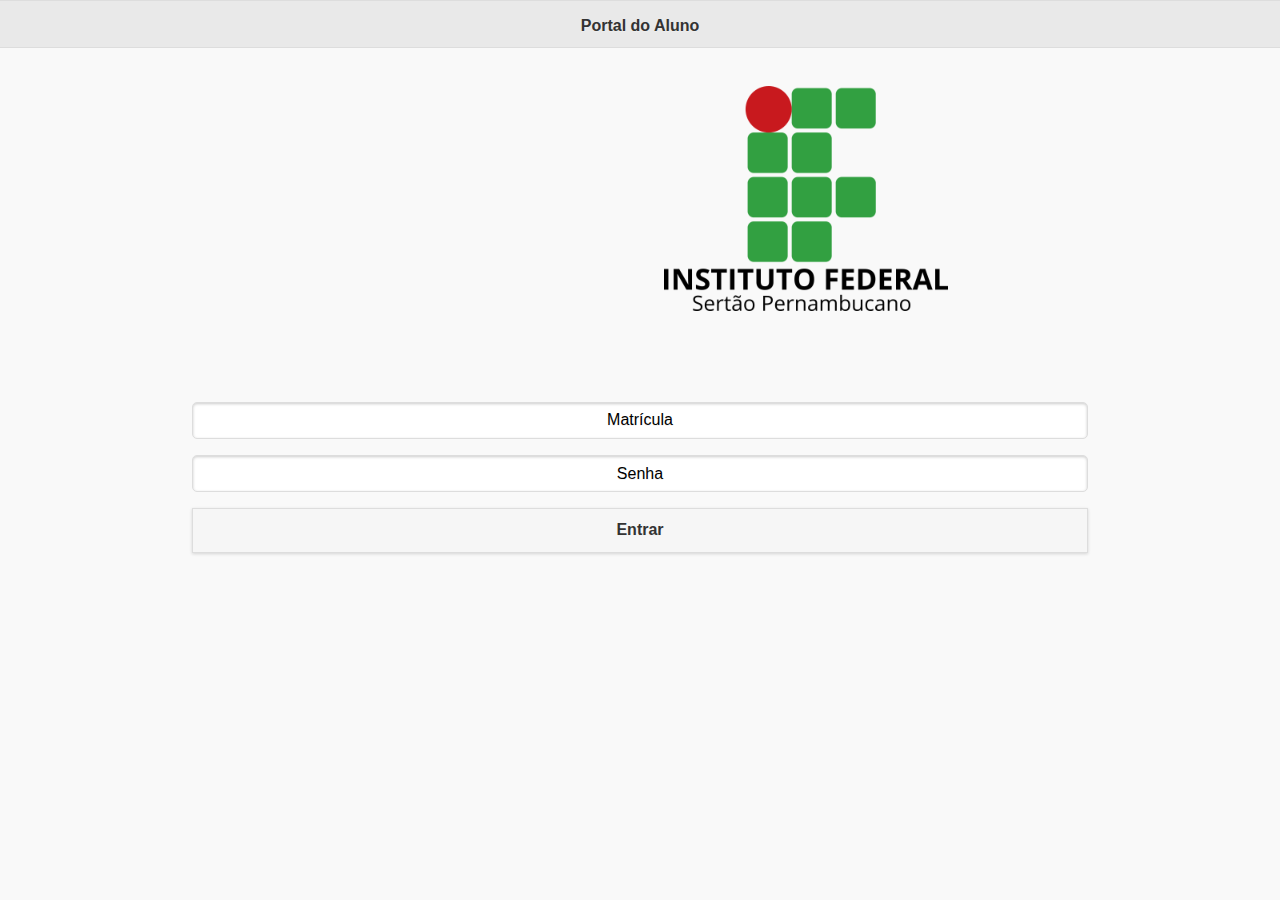
==== xdk/PortaldoAluno/www/index.html @ 9d561348 "Arquivos XDK e Scripts PHP" ====
<!DOCTYPE html>
<html>

    <head>
        <link rel="stylesheet" type="text/css" href="media_button_bar/css/media_button_bar.css">
        <meta charset="UTF-8">
        <link rel="stylesheet" type="text/css" href="jqm/jquery.mobile-min.css">
        <title>Portal do Aluno</title>
        <meta http-equiv="Content-type" content="text/html; charset=utf-8">

        <!-- <meta name="viewport" content="width=device-width, minimum-scale=1, initial-scale=1"> -->
        <meta name="viewport" content="width=device-width, minimum-scale=1, initial-scale=1, user-scalable=no">
        <!-- <meta name="viewport" content="width=device-width, initial-scale=1, user-scalable=yes, minimum-scale=1, maximum-scale=2"> -->

        <style>
            @-ms-viewport { width: 100vw ; min-zoom: 100% ; zoom: 100% ; }          @viewport { width: 100vw ; min-zoom: 100% zoom: 100% ; }
                @-ms-viewport { user-zoom: fixed ; min-zoom: 100% ; }                   @viewport { user-zoom: fixed ; min-zoom: 100% ; }
                /*@-ms-viewport { user-zoom: zoom ; min-zoom: 100% ; max-zoom: 200% ; }   @viewport { user-zoom: zoom ; min-zoom: 100% ; max-zoom: 200% ; }*/
        </style>

        <link rel="stylesheet" href="css/app.css">
        <link rel="stylesheet" type="text/css" href="css/index_main.less.css" class="main-less">
        <!-- <script src="http://debug-software.intel.com/target/target-script-min.js#insertabiglongfunkynumberfromthexdkstesttab"></script> -->

        <!-- These library references (below) are just examples to give you the general idea... -->
        <!-- <script src="lib/mc/hammer.js"></script> -->
        <!-- <script src="lib/ft/fastclick.js"></script> -->

        <script src="cordova.js" id="xdkJScordova_"></script>

        <script src="js/app.js"></script>
        <!-- for your event code, see README and file comments for details -->
        <script src="js/init-app.js"></script>
        <!-- for your init code, see README and file comments for details -->
        <script src="xdk/init-dev.js"></script>
        <!-- normalizes device and document ready events, see file for details -->
        <script type="application/javascript" src="lib/jquery.min.js"></script>
        <script type="application/javascript" src="jqm/jquery.mobile-min.js" data-ver="0"></script>

        <script>
            $(document).on("click","#logar", login);
            
            $(document).on("click", "#getout", sair);
        </script>
    </head>

    <body>
        <!-- <script src="http://debug-software.intel.com/target/target-script-min.js#insertabiglongfunkynumberfromthexdkstesttab"></script> -->
        <div class="upage" id="login_page" data-role="page">
            <div class="upage-outer">
                <div data-role="header" class="container-group ifcolor" data-uib="jquery_mobile/header" data-ver="0">
                    <h1>Portal do Aluno</h1>
                    <div class="widget-container wrapping-col single-centered"></div>
                    <div class="widget-container content-area horiz-area wrapping-col left"></div>
                    <div class="widget-container content-area horiz-area wrapping-col right"></div>
                </div>
                <div class="upage-content ac0 content-area vertical-col" id="page_27_24">
                    <div class="widget uib_w_1 logo_margin logo_size" data-uib="media/img" data-ver="0">
                        <figure class="figure-align">
                            <img src="images/logo_if.png">

                            <figcaption data-position="bottom"></figcaption>
                        </figure>
                    </div>
                    <div class="table-thing with-label widget uib_w_3 login_width login_margin login_text" data-uib="jquery_mobile/input" data-ver="0">
                        <label class="narrow-control" for="login"></label>
                        <input class="wide-control" placeholder="Matrícula" type="text" name="login" id="login">
                    </div>
                    <div class="table-thing with-label widget uib_w_4 login_width login_margin login_text" data-uib="jquery_mobile/input" data-ver="0">
                        <label class="narrow-control" for="senha"></label>
                        <input class="wide-control" placeholder="Senha" type="password" name="senha" id="senha">
                    </div><a class="widget uib_w_5 d-margins login_button login_margin" data-uib="jquery_mobile/button" data-ver="0" data-role="button" id="logar">Entrar</a>
                    <span id="situacao"></span>
                </div>

            </div>
        </div>

        <!-- Página Principal -->

        <div class="upage" id="principal" data-role="page">
            <div class="upage-outer">
                <div data-role="header" class="container-group ifcolor" data-uib="jquery_mobile/header" data-ver="0">
                    <div style="width: 25%; text-align: center;">

                    </div>

                    <div style="width: 50%; text-align: center;"><b>Portal do Aluno</b>
                    </div>

                    <div style="width: 25%; text-align: center;">
                        <div id="custom-border-radius">
                            &nbsp;&nbsp;&nbsp;&nbsp;<a href="#" class="ui-btn ui-icon-power ui-btn-icon-notext ui-corner-all" id="getout">Sair</a>
                        </div>
                    </div>

                </div>

                <div class="upage-content ac0 content-area vertical-col left" id="page_27_24">
                    <div class="widget uib_w_1 marca_logo marca_margem" data-uib="media/img" data-ver="0">
                        <figure class="figure-align">
                            <img src="images/if.png">

                            <figcaption data-position="bottom"></figcaption>
                        </figure>
                    </div>
                    <div id="dados" class="content-area aluno_perfil" style="height: 20%; text-align: jusitfy; font-size: 1EM;">

                    </div>
                    <div class="widget uib_w_13 ui-content no_wrap outset-margin margin_lista" data-uib="jquery_mobile/listview" data-ver="0">
                        <ul id="listaCursos" data-role="listview">

                        </ul>
                    </div>
                </div>

            </div>
        </div>
    </body>

</html>
---- xdk/PortaldoAluno/www/media_button_bar/css/media_button_bar.css ----
/*  Button Bar - Height set by the user */
.uib-button-bar {
  display: -webkit-flex;
  display: -moz-flex;
  display: -ms-flexbox;
  display: -ms-flex;
  display: flex;
  -webkit-align-items: center;
  -moz-align-items: center;
  -ms-align-items: center;
  -ms-flex-align: center;
  align-items: center;
}
.uib-button-bar > .uib-sprite-button,
.uib-button-bar > .uib-graphic-button {
  height: 100%;
  width: 100%;
  -webkit-flex: 1;
  -moz-flex: 1;
  -ms-flex: 1;
  flex: 1;
}

.uib-sprite {
  height: 100%;
  width: 100%;
  -webkit-flex: 1;
  -moz-flex: 1;
  -ms-flex: 1;
  flex: 1;
}

.uib-button-bar .uib-caption {
  white-space: nowrap;
  overflow: hidden;
  text-overflow: ellipsis;
  width: 100%;
  padding: 0 1em;
}
/* Base Graphic & Sprite Button */
.uib-graphic-button,
.uib-sprite-button {
  display: -webkit-flex;
  display: -moz-flex;
  display: -ms-flexbox;
  display: -ms-flex;
  display: flex;
  -webkit-flex-direction: column;
  -moz-flex-direction: column;
  -ms-flex-direction: column;
  flex-direction: column;
  -webkit-align-items: center;
  -moz-align-items: center;
  -ms-align-items: center;
  -ms-flex-align: center;
  align-items: center;
  -webkit-justify-content: center;
  -moz-justify-content: center;
  -ms-justify-content: center;
  -ms-flex-pack: center;
  justify-content: center;
  -webkit-align-content: center;
  -moz-align-content: center;
  -ms-align-content: center;
  -ms-flex-line-pack: center;
  align-content: center;
}
/* Makes a tag full size of Sprite graphic */
.uib-sprite a {
  width: 100%;
  height: 100%;
  display: block;
}
/* Order: Text Top, Text Bottom, Text Left, Text Right */
.media-button-text-top {
  -webkit-flex-direction: column-reverse;
  -moz-flex-direction: column-reverse;
  -ms-flex-direction: column-reverse;
  flex-direction: column-reverse;
}
.media-button-text-top .uib-caption {
  width: auto;
}
.media-button-text-bottom {
  -webkit-flex-direction: column;
  -moz-flex-direction: column;
  -ms-flex-direction: column;
  flex-direction: column;
}
.media-button-text-bottom .uib-caption {
  width: auto;
}
.media-button-text-left {
  -webkit-flex-direction: row-reverse;
  -moz-flex-direction: row-reverse;
  -ms-flex-direction: row-reverse;
  flex-direction: row-reverse;
}
.media-button-text-left .uib-caption {
  width: auto;
}
.media-button-text-right {
  -webkit-flex-direction: row;
  -moz-flex-direction: row;
  -ms-flex-direction: row;
  flex-direction: row;
}
.media-button-text-right .uib-caption {
  width: auto;
}
---- xdk/PortaldoAluno/www/css/app.css ----
/*
 * Please see the included README.md file for license terms and conditions.
 */


/* This file is completely optional and not required. */
/* Note the reference that includes it in the index.html file. */


/* Disable certain interactions on touch devices */
/* SOURCE: https://github.com/ftlabs/fastclick/blob/master/examples/input.html */
/* LICENSE: https://github.com/ftlabs/fastclick/blob/master/LICENSE */
.ui-icon-powericon:after {
    background-image: url("../images/iconpower.svg");
    /* Make your icon fit */
    background-size: 18px 18px;
}
/* Fallback */
.ui-nosvg .ui-icon-powericon:after {
	background-image: url("../images/iconpower.png");   
	/* Make your icon fit */
    background-size: 18px 18px;
}


body {
    -webkit-touch-callout: none ;
    -webkit-text-size-adjust: none ; -ms-text-size-adjust: none ;
    -webkit-user-select: none ; -moz-user-select: none ; -ms-user-select: none ; user-select: none ;
    -webkit-highlight: none ;
    -webkit-tap-highlight-color: rgba(0,0,0,0) ;
    -webkit-tap-highlight-color: transparent ;      /* For some Androids */
}

/* Recommended for Windows 8 Phone */
/* SOURCE: http://www.excellentwebworld.com/common-problems-solution-for-windows-phone-8-phonegap */
html {
    -ms-touch-action: pan-x ;
}

/* Recommended for Windows 8 Phone */
/* SOURCE: http://www.excellentwebworld.com/common-problems-solution-for-windows-phone-8-phonegap */
body {
    -ms-touch-action: pan-y ;
    -ms-content-zooming: none ;
}

/* allow copy-paste */
input, textarea  {
    -webkit-user-select: text ; -moz-user-select: text ; -ms-user-select: text ; user-select: text ;
}

body {
    /* margin: 0.5rem ; */
    background: white ;
    color: black ;
}
.button{
	background: #7ABA05;
	text-decoration: none;
}
.ifcolor{
	background: #7ABA05;
	color: black;
	text-decoration: none;
}
a{
	text-decoration: none;
	color: black;
}

.lista_curso_dados{
text-align: center;
padding-top: 5px; 
padding-bottom: 5px;	
margin-top: 10px;
}

.aluno_perfil{
margin-top: 5%;
margin-left: 10%;	
}

.margin_lista{
margin-top: 15%;
}

#lista_curso_button{
width: 80%;
border: 1px solid black;
font-size: 1EM;
padding-top: 10px;
padding-bottom: 10px;
}

#situacao{
font-size: 0.9EM;
color: red;
text-align: center;
background: lightgreen;
}
#custom-border-radius .ui-btn-icon-notext.ui-corner-all {
    -webkit-border-radius: .3125em;
    border-radius: .3125em;
}
---- xdk/PortaldoAluno/www/css/index_main.less.css ----
/*

  Warning:  This CSS file has been auto-generated from a .less file.  If you edit it your edits will be lost the next time LessCSS is run.

  It would be best to make a separate CSS file and place any overriding CSS in there.  If you must access the original CSS, do so by editing the .less files.

*/
/* global settings */
*,
*:after,
*:before {
  -webkit-box-sizing: border-box;
  -moz-box-sizing: border-box;
  box-sizing: border-box;
}
body {
  margin: 0px;
}
/* grid */
.grid {
  width: 100%;
}
.upage-content > .grid {
  max-width: none;
  margin-left: auto;
  margin-right: auto;
}
/* gutter around whole design */
/*
.upage-content > .grid-pad {
  padding: @gutter @gutter 0px @gutter;
}
*/
/* column */
.urow:not(.cright) > .col {
  float: left;
}
.urow.cright > .col {
  float: right;
}
.col {
  position: relative;
  min-height: 1px;
}
.content-area {
  position: relative;
}
/* row */
.urow {
  clear: both;
  position: relative;
}
form.urow {
  margin-bottom: 0px;
}
.widget {
  position: relative;
}
/* for widgets and the like
   <div class="table-thing widget">
    <div class="narrow-control w85"> my width is set </div>
    <div class="wide-control"> my width is 100%, minus the set width of the narrow-control</div>
   </div>

   .w85 { width:85px; }
*/
.vertical-col > *,
.vertical-col > .table-thing,
.vertical-col > .afScrollPanel > .table-thing,
.wrapping-col > .no_wrap.table-thing,
.wrapping-col > .afScrollPanel > .no_wrap.table-thing {
  width: 100%;
}
#afui .vertical-col > .afScrollPanel > .widget,
#afui .vertical-col > .widget,
.vertical-col > .widget,
.camera > .widget {
  width: calc(100% - 10px);
  margin-left: 5px;
}
.col > .vertical-col > .widget {
  width: 100%;
  margin-left: 0;
}
.table-thing {
  display: table;
}
.wide-control {
  display: table-cell;
  width: 100%;
}
.narrow-control {
  display: table-cell;
}
/* wrapping column */
.wrapping-col.right > *,
.wrapping-col.right > .afScrollPanel > * {
  float: right;
}
/* margin: 0 5px;   move margin to another class */
.wrapping-col.left > *,
.wrapping-col.left > .afScrollPanel > * {
  float: left;
}
/* center and right alignment */
.vertical-col.center {
  text-align: center;
}
.vertical-col.right {
  text-align: right;
}
.vertical-col.right > *,
.col > .vertical-col.right > .widget,
.vertical-col.right > .afScrollPanel > * {
  margin-left: auto;
}
.vertical-col.center > *,
.col > .vertical-col.center > .widget,
.vertical-col.center > .afScrollPanel > * {
  margin-left: auto;
  margin-right: auto;
}
.wrapping-col:not(.horiz-area) > .no_wrap,
.wrapping-col:not(.horiz-area) > .afScrollPanel > .no_wrap {
  float: none;
  clear: both;
  /* margin: 8px 0px; */

}
.center-h-v-col > .widget {
  position: absolute !important;
  left: 50%;
  top: 50%;
  transform: translate(-50%, -50%);
  -webkit-transform: translate(-50%, -50%);
  margin-top: 0 !important;
}
/* shim */
.uib_shim {
  clear: both;
  float: none !important;
  width: 100%;
  position: relative;
  height: 0px;
  line-height: 0px;
  font-size: 0px;
  display: block;
}
/* content-box fix for box-sizing */
.content-box,
.content-box:before,
.content-box:after {
  -webkit-box-sizing: content-box;
  -moz-box-sizing: content-box;
  box-sizing: content-box;
}
/* page */
.hidden:not(.afPopup) {
  display: none;
}
.upage-content,
.upage-outer {
  position: relative;
}
html,
body {
  height: 100%;
}
body:not(#afui) .upage,
body:not(#afui) .upage-content {
  height: 100%;
}
body:not(#afui) .upage-outer {
  height: auto;
}
/* position relative works fine. but fixed can be elected as well */
/* .upage-content, .upage-outer { position: fixed; height:100%; } */
.upage {
  overflow-x: hidden;
}
.upage-content {
  z-index: 1;
}
#afui .upage {
  padding: 0;
}
/* sidebars and crossbars */
.uib_sidebar {
  position: fixed;
  height: 100%;
  top: 0px;
}
.uib_crossbar {
  position: fixed;
  width: 100%;
  left: 0px;
}
.leftbar,
.rightbar {
  z-index: 2;
}
.reveal.leftbar {
  left: 0px;
  z-index: 0;
}
.reveal.rightbar {
  right: 0px;
  z-index: 0;
}
.leftbar.oh,
.rightbar.oh {
  z-index: 3;
}
.reveal {
  z-index: 0;
  visibility: hidden;
}
.topbar {
  z-index: 3;
}
.topbar.reveal {
  top: 0px;
  z-index: 0;
}
.botbar {
  z-index: 3;
  position: fixed;
}
.botbar.oh,
.topbar.oh {
  z-index: 4;
}
.sidebar-content {
  height: 100%;
  overflow-y: auto;
  position: relative;
  margin: 0;
}
.sidebar-thumb {
  position: relative;
  margin: 0;
  /* background-image:url('images/gripper.png'); */
}
.template {
  display: none !important;
}
.uib-absolute {
  position: absolute !important;
}
.content-block-inner {
  box-sizing: content-box;
}
.navbar-inner .widget-container {
  display: inline-flex;
}
.searchbar {
  width: 100% !important;
  margin: 0 !important;
}
#afui .panel {
  padding: 0px;
}
#afui .pages {
  height: 100%;
}
#afui .upage-outer {
  height: 100%;
}
body#afui.v2 {
  overflow-y: auto !important;
}
body#afui .panel > .widget > input[type="radio"] + label,
body#afui .panel > .widget > input[type="checkbox"] + label {
  padding-top: 14px;
}
#afui .table-thing input[type="radio"] + label,
#afui .table-thing input[type="checkbox"] + label {
  padding-top: 6px !important;
}
input.toggle + label:after {
  width: 32px;
}
body#afui .splt {
  width: 200px;
}
.ui-header-fixed,
.ui-footer-fixed {
  position: fixed !important;
}
.ui-header,
.ui-footer {
  width: 100%;
  min-height: 48px;
  z-index: 2;
  display: -webkit-flex;
  display: -moz-flex;
  display: -ms-flex;
  display: -o-flex;
  display: flex;
  -webkit-align-items: center;
  -moz-align-items: center;
  -ms-align-items: center;
  -o-align-items: center;
  align-items: center;
}
.ui-header > .horiz-area,
.ui-footer > .horiz-area {
  -webkit-flex: 1 auto;
  -moz-flex: 1 auto;
  -ms-flex: 1 auto;
  -o-flex: 1 auto;
  flex: 1 auto;
  pointer-events: none;
  z-index: 1;
}
.ui-header > .horiz-area > *,
.ui-footer > .horiz-area > * {
  pointer-events: auto;
}
.ui-header > .ui-title,
.ui-footer > .ui-title {
  position: absolute;
  left: 0px;
  width: 100%;
  margin: 0;
  padding: 0;
  top: 50%;
  margin-top: -0.5em;
}
.ui-header > .single-centered,
.ui-footer > .single-centered {
  position: absolute;
  width: 100%;
  text-align: center;
  top: 50%;
  transform: translate(0, -50%);
  -webkit-transform: translate(0, -50%);
}
.ui-header > .single-centered > *,
.ui-footer > .single-centered > * {
  margin-left: auto !important;
  margin-right: auto !important;
}
.ui-header > .single-centered > *.ui-checkbox input,
.ui-footer > .single-centered > *.ui-checkbox input,
.ui-header > .single-centered > *.ui-radio input,
.ui-footer > .single-centered > *.ui-radio input {
  display: none;
}
.figure-align {
  display: table;
  margin: 0px auto;
}
.figure-align img {
  width: 100%;
}
.image-cell {
  display: table-cell;
  vertical-align: middle;
}
@media all {
  .scale-image img {
    width: 100%;
  }
}
@media all {
  .d-margins {
    margin-bottom: 10px;
  }
}
@media all {
  .vertical-col > .logo_margin,
  .vertical-col > .afScrollPanel > .logo_margin {
    margin-left: 30%;
    margin-right: 30%;
  }
  .vertical-col > .logo_margin,
  .vertical-col > .afScrollPanel > .logo_margin {
    margin-left: 30%;
    margin-right: 30%;
  }
  .logo_margin {
    margin-top: 3%;
    margin-bottom: 6%;
  }
}
label.narrow-control {
  width: auto;
  float: none;
  padding-right: 1em;
}
label.narrow-control + * {
  width: 100% !important;
}
.label-inline {
  display: table-cell !important;
  vertical-align: middle;
}
.label-top-left,
.label-top-right {
  width: auto !important;
  display: block;
  padding: 8px 4px 0px;
}
.label-top-left + *,
.label-top-right + * {
  display: block;
}
.label-top-left {
  text-align: left !important;
}
.label-top-right {
  text-align: right !important;
}
label.narrow-control:empty {
  display: none !important;
}
label.narrow-control:empty + .wide-control {
  display: block;
}
.ui-btn-hidden {
  display: none;
}
@media all {
  .vertical-col > .login_margin,
  .vertical-col > .afScrollPanel > .login_margin {
    margin-left: 15%;
    margin-right: 15%;
  }
  .vertical-col > .login_margin,
  .vertical-col > .afScrollPanel > .login_margin {
    margin-left: 15%;
    margin-right: 15%;
  }
}
@media all {
  .login_width,
  .table-thing.login_width {
    width: 70%;
  }
  .login_width,
  .table-thing.login_width {
    width: 70%;
  }
  .login_width > .narrow-control {
    text-align: center;
  }
}
@media all {
  .login_text input,
  .login_text textarea,
  .login_text ::-webkit-input-placeholder {
    font-size: 1EM;
    color: #000000;
    text-align: center;
    line-height: normal;
  }
  .login_text input,
  .login_text textarea,
  .login_text ::-webkit-input-placeholder {
    font-size: 1EM;
    color: #000000;
    text-align: center;
    line-height: normal;
  }
  .login_text input,
  .login_text textarea,
  .login_text ::-webkit-input-placeholder {
    font-size: 1EM;
    color: #000000;
    text-align: center;
    line-height: normal;
  }
}
@media all {
  .login_button {
    height: 100% !important;
    width: 70% !important;
    border-radius: 0px !important;
  }
}
@media all {
  .logo_size img {
    width: 40%;
  }
}
.ui-controlgroup-horizontal.uib-jqm-flex {
  width: 100%;
}
.ui-controlgroup-horizontal.uib-jqm-flex > .ui-controlgroup-controls {
  width: 100%;
  display: -webkit-flex;
  display: -moz-flex;
  display: -ms-flexbox;
  display: -o-flex;
  display: flex;
  -webkit-align-items: center;
  -moz-align-items: center;
  -ms-align-items: center;
  -o-align-items: center;
  align-items: center;
}
.ui-controlgroup-horizontal.uib-jqm-flex > .ui-controlgroup-controls > .widget {
  -webkit-flex: 1;
  -moz-flex: 1;
  -ms-flex: 1;
  -o-flex: 1;
  flex: 1;
}
.ui-controlgroup-horizontal.uib-jqm-flex > .ui-controlgroup-controls > .widget > .ui-radio,
.ui-controlgroup-horizontal.uib-jqm-flex > .ui-controlgroup-controls > .widget > .ui-checkbox {
  float: none;
}
.ui-controlgroup-horizontal.uib-jqm-flex > .ui-controlgroup-controls > .widget > .ui-radio > label,
.ui-controlgroup-horizontal.uib-jqm-flex > .ui-controlgroup-controls > .widget > .ui-checkbox > label {
  width: 100%;
}
.wrapping-col.horiz-area > .uib-jqm-flex {
  width: auto;
  display: inline-block;
}
.uib-button-bar .d-margins {
  margin: 0;
}
@media all {
  .default-button-bar-height {
    height: 200px;
  }
}
@media all {
  .default-graphic-button {
    border-radius: 5px;
    border-width: 1px;
    border-style: solid;
    border-color: grey;
    background-color: #ffffff;
  }
}
@media all {
  .hover-graphic-button:hover {
    border-radius: 5px;
    background-color: #eeeeee;
  }
}
@media all {
  .active-graphic-button:active {
    border-radius: 5px;
    background-color: #dddddd;
  }
}
@media all {
  .default-graphic-text {
    text-align: center;
  }
}
@media all {
  .default-graphic-sizing {
    width: 150px !important;
    -webkit-flex: 0 0 auto !important;
    -moz-flex: 0 0 auto !important;
    -ms-flex: 0 0 auto !important;
    -o-flex: 0 0 auto !important;
    flex: 0 0 auto !important;
    padding: 5px;
  }
}
@media all {
  .default-image-sizing > img {
    width: 50px;
  }
}
.ui-collapsible-content {
  overflow: hidden;
}
.ui-collapsible-content .outset-margin:first-child {
  margin: -10px -15px;
  box-sizing: content-box;
}
@media all {
  .marca_logo img {
    width: 50%;
  }
}
@media all {
  .vertical-col > .marca_margem,
  .vertical-col > .afScrollPanel > .marca_margem {
    margin-left: 25%;
    margin-right: 25%;
  }
  .vertical-col > .marca_margem,
  .vertical-col > .afScrollPanel > .marca_margem {
    margin-left: 25%;
    margin-right: 25%;
  }
  .marca_margem {
    margin-top: 5%;
  }
}
@media all {
  .widget_topo {
    height: 1px !important;
    width: 20px !important;
    border-radius: 0px !important;
  }
}
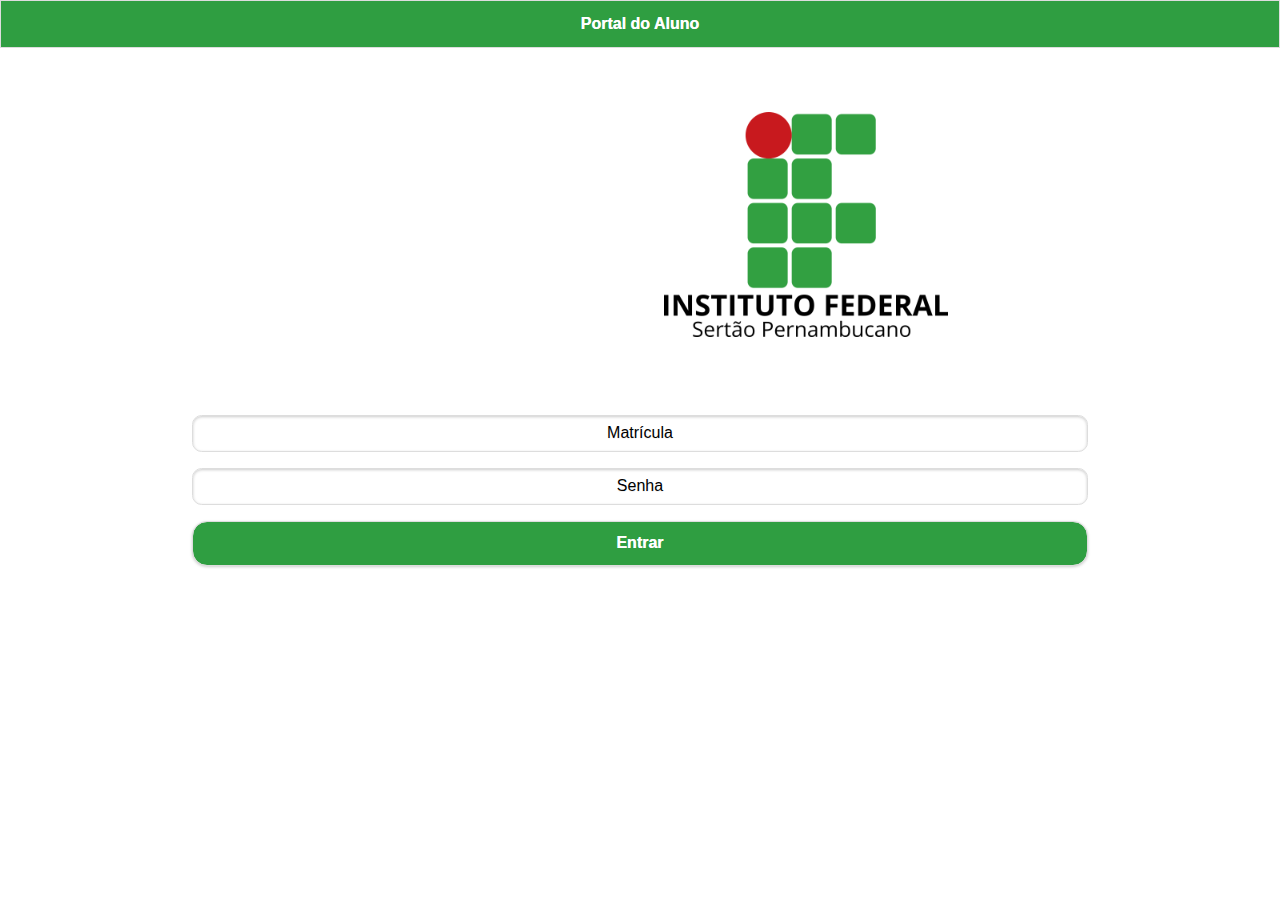
==== commit 26ab0690: "Atualização Projeto" ====
--- a/xdk/PortaldoAluno/www/index.html
+++ b/xdk/PortaldoAluno/www/index.html
@@ -19,6 +19,7 @@
         </style>
 
         <link rel="stylesheet" href="css/app.css">
+        <link rel="stylesheet" href="css/ifsertao.css">
         <link rel="stylesheet" type="text/css" href="css/index_main.less.css" class="main-less">
         <!-- <script src="http://debug-software.intel.com/target/target-script-min.js#insertabiglongfunkynumberfromthexdkstesttab"></script> -->
 
@@ -46,14 +47,24 @@
 
     <body>
         <!-- <script src="http://debug-software.intel.com/target/target-script-min.js#insertabiglongfunkynumberfromthexdkstesttab"></script> -->
-        <div class="upage" id="login_page" data-role="page">
+        <div class="upage portal_fundo" id="login_page" data-role="page">
+
             <div class="upage-outer">
-                <div data-role="header" class="container-group ifcolor" data-uib="jquery_mobile/header" data-ver="0">
-                    <h1>Portal do Aluno</h1>
-                    <div class="widget-container wrapping-col single-centered"></div>
-                    <div class="widget-container content-area horiz-area wrapping-col left"></div>
-                    <div class="widget-container content-area horiz-area wrapping-col right"></div>
+                <div data-role="header" class="container-group inner-element uib_w_14 ifcolor" data-uib="jquery_mobile/header" data-ver="0" data-theme="c">
+
+                    <div style="width: 25%; text-align: center;">
+
+                    </div>
+
+                    <div style="width: 50%; text-align: center;">Portal do Aluno
+                    </div>
+
+                    <div style="width: 25%; text-align: center;">
+
+                    </div>
+
                 </div>
+
                 <div class="upage-content ac0 content-area vertical-col" id="page_27_24">
                     <div class="widget uib_w_1 logo_margin logo_size" data-uib="media/img" data-ver="0">
                         <figure class="figure-align">
@@ -69,29 +80,30 @@
                     <div class="table-thing with-label widget uib_w_4 login_width login_margin login_text" data-uib="jquery_mobile/input" data-ver="0">
                         <label class="narrow-control" for="senha"></label>
                         <input class="wide-control" placeholder="Senha" type="password" name="senha" id="senha">
-                    </div><a class="widget uib_w_5 d-margins login_button login_margin" data-uib="jquery_mobile/button" data-ver="0" data-role="button" id="logar">Entrar</a>
+
+                    </div>
+
+                    <a class="widget uib_w_15 login_margin login_button" data-uib="jquery_mobile/button" data-ver="0" data-role="button" data-theme="c">Entrar</a>
+                    <br>
                     <span id="situacao"></span>
                 </div>
-
             </div>
         </div>
 
         <!-- Página Principal -->
 
-        <div class="upage" id="principal" data-role="page">
+        <div class="upage portal_fundo" id="principal" data-role="page">
             <div class="upage-outer">
-                <div data-role="header" class="container-group ifcolor" data-uib="jquery_mobile/header" data-ver="0">
+                <div data-role="header" class="container-group inner-element uib_w_14 ifcolor" data-uib="jquery_mobile/header" data-ver="0" data-theme="c">
                     <div style="width: 25%; text-align: center;">
 
                     </div>
 
-                    <div style="width: 50%; text-align: center;"><b>Portal do Aluno</b>
+                    <div style="width: 50%; text-align: center;">Portal do Aluno
                     </div>
 
                     <div style="width: 25%; text-align: center;">
-                        <div id="custom-border-radius">
-                            &nbsp;&nbsp;&nbsp;&nbsp;<a href="#" class="ui-btn ui-icon-power ui-btn-icon-notext ui-corner-all" id="getout">Sair</a>
-                        </div>
+                        <a href="index.html" class="ui-btn ui-shadow ui-corner-all ui-icon-power ui-btn-icon-notext" id="getout">Sair</a>
                     </div>
 
                 </div>
@@ -100,8 +112,6 @@
                     <div class="widget uib_w_1 marca_logo marca_margem" data-uib="media/img" data-ver="0">
                         <figure class="figure-align">
                             <img src="images/if.png">
-
-                            <figcaption data-position="bottom"></figcaption>
                         </figure>
                     </div>
                     <div id="dados" class="content-area aluno_perfil" style="height: 20%; text-align: jusitfy; font-size: 1EM;">
--- a/xdk/PortaldoAluno/www/css/app.css
+++ b/xdk/PortaldoAluno/www/css/app.css
@@ -10,19 +10,6 @@
 /* Disable certain interactions on touch devices */
 /* SOURCE: https://github.com/ftlabs/fastclick/blob/master/examples/input.html */
 /* LICENSE: https://github.com/ftlabs/fastclick/blob/master/LICENSE */
-.ui-icon-powericon:after {
-    background-image: url("../images/iconpower.svg");
-    /* Make your icon fit */
-    background-size: 18px 18px;
-}
-/* Fallback */
-.ui-nosvg .ui-icon-powericon:after {
-	background-image: url("../images/iconpower.png");   
-	/* Make your icon fit */
-    background-size: 18px 18px;
-}
-
-
 body {
     -webkit-touch-callout: none ;
     -webkit-text-size-adjust: none ; -ms-text-size-adjust: none ;
@@ -56,12 +43,7 @@
     color: black ;
 }
 .button{
-	background: #7ABA05;
-	text-decoration: none;
-}
-.ifcolor{
-	background: #7ABA05;
-	color: black;
+	background: #2f9e41;
 	text-decoration: none;
 }
 a{
@@ -100,7 +82,6 @@
 background: lightgreen;
 }
 #custom-border-radius .ui-btn-icon-notext.ui-corner-all {
-    -webkit-border-radius: .3125em;
-    border-radius: .3125em;
+-webkit-border-radius: .3125em;
+border-radius: .3125em;
 }
-
--- a/xdk/PortaldoAluno/www/css/ifsertao.css
+++ b/xdk/PortaldoAluno/www/css/ifsertao.css
@@ -0,0 +1,1239 @@
+/*!
+* jQuery Mobile 1.4.5
+* Git HEAD hash: 68e55e78b292634d3991c795f06f5e37a512decc <> Date: Fri Oct 31 2014 17:33:30 UTC
+* http://jquerymobile.com
+*
+* Copyright 2010, 2014 jQuery Foundation, Inc. and othercontributors
+* Released under the MIT license.
+* http://jquery.org/license
+*
+*/
+
+
+/* Globals */
+/* Font
+-----------------------------------------------------------------------------------------------------------*/
+html {
+	font-size: 100%;
+}
+body,
+input,
+select,
+textarea,
+button,
+.ui-btn {
+	font-size: 1em;
+	line-height: 1.3;
+	  font-family: sans-serif /*{global-font-family}*/;
+}
+legend,
+.ui-input-text input,
+.ui-input-search input {
+	color: inherit;
+	text-shadow: inherit;
+}
+/* Form labels (overrides font-weight bold in bars, and mini font-size) */
+.ui-mobile label,
+div.ui-controlgroup-label {
+	font-weight: normal;
+	font-size: 16px;
+}
+/* Separators
+-----------------------------------------------------------------------------------------------------------*/
+/* Field contain separator (< 28em) */
+.ui-field-contain {
+	border-bottom-color: #828282;
+	border-bottom-color: rgba(0,0,0,.15);
+	border-bottom-width: 1px;
+	border-bottom-style: solid;
+}
+/* Table opt-in classes: strokes between each row, and alternating row stripes */
+/* Classes table-stroke and table-stripe are deprecated in 1.4. */
+.table-stroke thead th,
+.table-stripe thead th,
+.table-stripe tbody tr:last-child {
+	border-bottom: 1px solid #d6d6d6; /* non-RGBA fallback */
+	border-bottom: 1px solid rgba(0,0,0,.1);
+}
+.table-stroke tbody th,
+.table-stroke tbody td {
+	border-bottom: 1px solid #e6e6e6; /* non-RGBA fallback  */
+	border-bottom: 1px solid rgba(0,0,0,.05);
+}
+.table-stripe.table-stroke tbody tr:last-child th,
+.table-stripe.table-stroke tbody tr:last-child td {
+	border-bottom: 0;
+}
+.table-stripe tbody tr:nth-child(odd) td,
+.table-stripe tbody tr:nth-child(odd) th {
+	background-color: #eeeeee; /* non-RGBA fallback  */
+	background-color: rgba(0,0,0,.04);
+}
+/* Buttons
+-----------------------------------------------------------------------------------------------------------*/
+.ui-btn,
+label.ui-btn {
+	font-weight: bold;
+	border-width: 1px;
+	border-style: solid;
+}
+.ui-btn {
+	text-decoration: none !important;
+}
+.ui-btn-active {
+	cursor: pointer;
+}
+/* Corner rounding
+-----------------------------------------------------------------------------------------------------------*/
+/* Class ui-btn-corner-all deprecated in 1.4 */
+.ui-corner-all {
+	-webkit-border-radius: .6em /*{global-radii-blocks}*/;
+	border-radius: .6em /*{global-radii-blocks}*/;
+}
+/* Buttons */
+.ui-btn-corner-all,
+.ui-btn.ui-corner-all,
+/* Slider track */
+.ui-slider-track.ui-corner-all,
+/* Flipswitch */
+.ui-flipswitch.ui-corner-all,
+/* Count bubble */
+.ui-li-count {
+	-webkit-border-radius: .3125em /*{global-radii-buttons}*/;
+	border-radius: .3125em /*{global-radii-buttons}*/;
+}
+/* Icon-only buttons */
+.ui-btn-icon-notext.ui-btn-corner-all,
+.ui-btn-icon-notext.ui-corner-all {
+	-webkit-border-radius: 1em;
+	border-radius: 1em;
+}
+/* Radius clip workaround for cleaning up corner trapping */
+.ui-btn-corner-all,
+.ui-corner-all {
+	-webkit-background-clip: padding;
+	background-clip: padding-box;
+}
+/* Popup arrow */
+.ui-popup.ui-corner-all > .ui-popup-arrow-guide {
+	left: .6em /*{global-radii-blocks}*/;
+	right: .6em /*{global-radii-blocks}*/;
+	top: .6em /*{global-radii-blocks}*/;
+	bottom: .6em /*{global-radii-blocks}*/;
+}
+/* Shadow
+-----------------------------------------------------------------------------------------------------------*/
+.ui-shadow {
+	-webkit-box-shadow: 0 1px 3px /*{global-box-shadow-size}*/ rgba(0,0,0,.2) /*{global-box-shadow-color}*/;
+	-moz-box-shadow: 0 1px 3px /*{global-box-shadow-size}*/ rgba(0,0,0,.2) /*{global-box-shadow-color}*/;
+	box-shadow: 0 1px 3px /*{global-box-shadow-size}*/ rgba(0,0,0,.2) /*{global-box-shadow-color}*/;
+}
+.ui-shadow-inset {
+	-webkit-box-shadow: inset 0 1px 3px /*{global-box-shadow-size}*/ rgba(0,0,0,.2) /*{global-box-shadow-color}*/;
+	-moz-box-shadow: inset 0 1px 3px /*{global-box-shadow-size}*/ rgba(0,0,0,.2) /*{global-box-shadow-color}*/;
+	box-shadow: inset 0 1px 3px /*{global-box-shadow-size}*/ rgba(0,0,0,.2) /*{global-box-shadow-color}*/;
+}
+.ui-overlay-shadow {
+	-webkit-box-shadow: 0 0 12px 		rgba(0,0,0,.6);
+	-moz-box-shadow: 0 0 12px 			rgba(0,0,0,.6);
+	box-shadow: 0 0 12px 				rgba(0,0,0,.6);
+}
+/* Icons
+-----------------------------------------------------------------------------------------------------------*/
+.ui-btn-icon-left:after,
+.ui-btn-icon-right:after,
+.ui-btn-icon-top:after,
+.ui-btn-icon-bottom:after,
+.ui-btn-icon-notext:after {
+	background-color: #666666 /*{global-icon-color}*/;
+	background-color: rgba(0,0,0,.15) /*{global-icon-disc}*/;
+	background-position: center center;
+	background-repeat: no-repeat;
+	-webkit-border-radius: 1em;
+	border-radius: 1em;
+}
+/* Alt icons */
+.ui-alt-icon.ui-btn:after,
+.ui-alt-icon .ui-btn:after,
+html .ui-alt-icon.ui-checkbox-off:after,
+html .ui-alt-icon.ui-radio-off:after,
+html .ui-alt-icon .ui-checkbox-off:after,
+html .ui-alt-icon .ui-radio-off:after {
+	background-color: #666666 /*{global-icon-color}*/;
+	background-color: rgba(0,0,0,.15) /*{global-icon-disc}*/;
+}
+/* No disc */
+.ui-nodisc-icon.ui-btn:after,
+.ui-nodisc-icon .ui-btn:after {
+	background-color: transparent;
+}
+/* Icon shadow */
+.ui-shadow-icon.ui-btn:after,
+.ui-shadow-icon .ui-btn:after {
+	-webkit-box-shadow: 0 1px 0 rgba(255,255,255,.3) /*{global-icon-shadow}*/;
+	-moz-box-shadow: 0 1px 0 rgba(255,255,255,.3) /*{global-icon-shadow}*/;
+	box-shadow: 0 1px 0 rgba(255,255,255,.3) /*{global-icon-shadow}*/;
+}
+/* Checkbox and radio */
+.ui-btn.ui-checkbox-off:after,
+.ui-btn.ui-checkbox-on:after,
+.ui-btn.ui-radio-off:after,
+.ui-btn.ui-radio-on:after {
+	display: block;
+	width: 18px;
+	height: 18px;
+	margin: -9px 2px 0 2px;
+}
+.ui-checkbox-off:after,
+.ui-btn.ui-radio-off:after {
+	filter: Alpha(Opacity=30);
+	opacity: .3;
+}
+.ui-btn.ui-checkbox-off:after,
+.ui-btn.ui-checkbox-on:after {
+	-webkit-border-radius: .1875em;
+	border-radius: .1875em;
+}
+.ui-btn.ui-checkbox-off:after {
+	background-color: #666;
+	background-color: rgba(0,0,0,.3);
+}
+.ui-radio .ui-btn.ui-radio-on:after {
+	background-image: none;
+	background-color: #fff;
+	width: 8px;
+	height: 8px;
+	border-width: 5px;
+	border-style: solid; 
+}
+.ui-alt-icon.ui-btn.ui-radio-on:after,
+.ui-alt-icon .ui-btn.ui-radio-on:after {
+	background-color: #000;
+}
+/* Loader */
+.ui-icon-loading {
+	background: url("images/ajax-loader.gif");
+	background-size: 2.875em 2.875em;
+}
+/* Swatches */
+/* A
+-----------------------------------------------------------------------------------------------------------*/
+/* Bar: Toolbars, dividers, slider track */
+.ui-bar-a,
+.ui-page-theme-a .ui-bar-inherit,
+html .ui-bar-a .ui-bar-inherit,
+html .ui-body-a .ui-bar-inherit,
+html body .ui-group-theme-a .ui-bar-inherit {
+	background-color: #e9e9e9 /*{a-bar-background-color}*/;
+	border-color: #dddddd /*{a-bar-border}*/;
+	color: #333333 /*{a-bar-color}*/;
+	text-shadow: 0 /*{a-bar-shadow-x}*/ 1px /*{a-bar-shadow-y}*/ 0 /*{a-bar-shadow-radius}*/ #eeeeee /*{a-bar-shadow-color}*/;
+	font-weight: bold;
+}
+.ui-bar-a {
+	border-width: 1px;
+	border-style: solid;
+}
+/* Page and overlay */
+.ui-overlay-a,
+.ui-page-theme-a,
+.ui-page-theme-a .ui-panel-wrapper {
+	background-color: #f9f9f9 /*{a-page-background-color}*/;
+	border-color: #bbbbbb /*{a-page-border}*/;
+	color: #333333 /*{a-page-color}*/;
+	text-shadow: 0 /*{a-page-shadow-x}*/ 1px /*{a-page-shadow-y}*/ 0 /*{a-page-shadow-radius}*/ #f3f3f3 /*{a-page-shadow-color}*/;
+}
+/* Body: Read-only lists, text inputs, collapsible content */
+.ui-body-a,
+.ui-page-theme-a .ui-body-inherit,
+html .ui-bar-a .ui-body-inherit,
+html .ui-body-a .ui-body-inherit,
+html body .ui-group-theme-a .ui-body-inherit,
+html .ui-panel-page-container-a {
+	background-color: #ffffff /*{a-body-background-color}*/;
+	border-color: #dddddd /*{a-body-border}*/;
+	color: #333333 /*{a-body-color}*/;
+	text-shadow: 0 /*{a-body-shadow-x}*/ 1px /*{a-body-shadow-y}*/ 0 /*{a-body-shadow-radius}*/ #f3f3f3 /*{a-body-shadow-color}*/;
+}
+.ui-body-a {
+	border-width: 1px;
+	border-style: solid;
+}
+/* Links */
+.ui-page-theme-a a,
+html .ui-bar-a a,
+html .ui-body-a a,
+html body .ui-group-theme-a a {
+	color: #3388cc /*{a-link-color}*/;
+	font-weight: bold;
+}
+.ui-page-theme-a a:visited,
+html .ui-bar-a a:visited,
+html .ui-body-a a:visited,
+html body .ui-group-theme-a a:visited {
+    color: #3388cc /*{a-link-visited}*/;
+}
+.ui-page-theme-a a:hover,
+html .ui-bar-a a:hover,
+html .ui-body-a a:hover,
+html body .ui-group-theme-a a:hover {
+	color: #005599 /*{a-link-hover}*/;
+}
+.ui-page-theme-a a:active,
+html .ui-bar-a a:active,
+html .ui-body-a a:active,
+html body .ui-group-theme-a a:active {
+	color: #005599 /*{a-link-active}*/;
+}
+/* Button up */
+.ui-page-theme-a .ui-btn,
+html .ui-bar-a .ui-btn,
+html .ui-body-a .ui-btn,
+html body .ui-group-theme-a .ui-btn,
+html head + body .ui-btn.ui-btn-a,
+/* Button visited */
+.ui-page-theme-a .ui-btn:visited,
+html .ui-bar-a .ui-btn:visited,
+html .ui-body-a .ui-btn:visited,
+html body .ui-group-theme-a .ui-btn:visited,
+html head + body .ui-btn.ui-btn-a:visited {
+	background-color: #f6f6f6 /*{a-bup-background-color}*/;
+	border-color: #dddddd /*{a-bup-border}*/;
+	color: #333333 /*{a-bup-color}*/;
+	text-shadow: 0 /*{a-bup-shadow-x}*/ 1px /*{a-bup-shadow-y}*/ 0 /*{a-bup-shadow-radius}*/ #f3f3f3 /*{a-bup-shadow-color}*/;
+}
+/* Button hover */
+.ui-page-theme-a .ui-btn:hover,
+html .ui-bar-a .ui-btn:hover,
+html .ui-body-a .ui-btn:hover,
+html body .ui-group-theme-a .ui-btn:hover,
+html head + body .ui-btn.ui-btn-a:hover {
+	background-color: #ededed /*{a-bhover-background-color}*/;
+	border-color: #dddddd /*{a-bhover-border}*/;
+	color: #333333 /*{a-bhover-color}*/;
+	text-shadow: 0 /*{a-bhover-shadow-x}*/ 1px /*{a-bhover-shadow-y}*/ 0 /*{a-bhover-shadow-radius}*/ #f3f3f3 /*{a-bhover-shadow-color}*/;
+}
+/* Button down */
+.ui-page-theme-a .ui-btn:active,
+html .ui-bar-a .ui-btn:active,
+html .ui-body-a .ui-btn:active,
+html body .ui-group-theme-a .ui-btn:active,
+html head + body .ui-btn.ui-btn-a:active {
+	background-color: #e8e8e8 /*{a-bdown-background-color}*/;
+	border-color: #dddddd /*{a-bdown-border}*/;
+	color: #333333 /*{a-bdown-color}*/;
+	text-shadow: 0 /*{a-bdown-shadow-x}*/ 1px /*{a-bdown-shadow-y}*/ 0 /*{a-bdown-shadow-radius}*/ #f3f3f3 /*{a-bdown-shadow-color}*/;
+}
+/* Active button */
+.ui-page-theme-a .ui-btn.ui-btn-active,
+html .ui-bar-a .ui-btn.ui-btn-active,
+html .ui-body-a .ui-btn.ui-btn-active,
+html body .ui-group-theme-a .ui-btn.ui-btn-active,
+html head + body .ui-btn.ui-btn-a.ui-btn-active,
+/* Active checkbox icon */
+.ui-page-theme-a .ui-checkbox-on:after,
+html .ui-bar-a .ui-checkbox-on:after,
+html .ui-body-a .ui-checkbox-on:after,
+html body .ui-group-theme-a .ui-checkbox-on:after,
+.ui-btn.ui-checkbox-on.ui-btn-a:after,
+/* Active flipswitch background */
+.ui-page-theme-a .ui-flipswitch-active,
+html .ui-bar-a .ui-flipswitch-active,
+html .ui-body-a .ui-flipswitch-active,
+html body .ui-group-theme-a .ui-flipswitch-active,
+html body .ui-flipswitch.ui-bar-a.ui-flipswitch-active,
+/* Active slider track */
+.ui-page-theme-a .ui-slider-track .ui-btn-active,
+html .ui-bar-a .ui-slider-track .ui-btn-active,
+html .ui-body-a .ui-slider-track .ui-btn-active,
+html body .ui-group-theme-a .ui-slider-track .ui-btn-active,
+html body div.ui-slider-track.ui-body-a .ui-btn-active {
+	background-color: #3388cc /*{a-active-background-color}*/;
+	border-color: #3388cc /*{a-active-border}*/;
+	color: #ffffff /*{a-active-color}*/;
+	text-shadow: 0 /*{a-active-shadow-x}*/ 1px /*{a-active-shadow-y}*/ 0 /*{a-active-shadow-radius}*/ #005599 /*{a-active-shadow-color}*/;
+}
+/* Active radio button icon */
+.ui-page-theme-a .ui-radio-on:after,
+html .ui-bar-a .ui-radio-on:after,
+html .ui-body-a .ui-radio-on:after,
+html body .ui-group-theme-a .ui-radio-on:after,
+.ui-btn.ui-radio-on.ui-btn-a:after {
+	border-color: #3388cc /*{a-active-background-color}*/;
+}
+/* Focus */
+.ui-page-theme-a .ui-btn:focus,
+html .ui-bar-a .ui-btn:focus,
+html .ui-body-a .ui-btn:focus,
+html body .ui-group-theme-a .ui-btn:focus,
+html head + body .ui-btn.ui-btn-a:focus,
+/* Focus buttons and text inputs with div wrap */
+.ui-page-theme-a .ui-focus,
+html .ui-bar-a .ui-focus,
+html .ui-body-a .ui-focus,
+html body .ui-group-theme-a .ui-focus,
+html head + body .ui-btn-a.ui-focus,
+html head + body .ui-body-a.ui-focus {
+	-webkit-box-shadow: 0 0 12px #3388cc /*{a-active-background-color}*/;
+	-moz-box-shadow: 0 0 12px #3388cc /*{a-active-background-color}*/;
+	box-shadow: 0 0 12px #3388cc /*{a-active-background-color}*/;
+}
+/* B
+-----------------------------------------------------------------------------------------------------------*/
+/* Bar: Toolbars, dividers, slider track */
+.ui-bar-b,
+.ui-page-theme-b .ui-bar-inherit,
+html .ui-bar-b .ui-bar-inherit,
+html .ui-body-b .ui-bar-inherit,
+html body .ui-group-theme-b .ui-bar-inherit {
+	background-color: #e9e9e9 /*{b-bar-background-color}*/;
+	border-color: #dddddd /*{b-bar-border}*/;
+	color: #333333 /*{b-bar-color}*/;
+	text-shadow: 0 /*{b-bar-shadow-x}*/ 1px /*{b-bar-shadow-y}*/ 0 /*{b-bar-shadow-radius}*/ #eeeeee /*{b-bar-shadow-color}*/;
+	font-weight: bold;
+}
+.ui-bar-b {
+	border-width: 1px;
+	border-style: solid;
+}
+/* Page and overlay */
+.ui-overlay-b,
+.ui-page-theme-b,
+.ui-page-theme-b .ui-panel-wrapper {
+	background-color: #f9f9f9 /*{b-page-background-color}*/;
+	border-color: #bbbbbb /*{b-page-border}*/;
+	color: #333333 /*{b-page-color}*/;
+	text-shadow: 0 /*{b-page-shadow-x}*/ 1px /*{b-page-shadow-y}*/ 0 /*{b-page-shadow-radius}*/ #f3f3f3 /*{b-page-shadow-color}*/;
+}
+/* Body: Read-only lists, text inputs, collapsible content */
+.ui-body-b,
+.ui-page-theme-b .ui-body-inherit,
+html .ui-bar-b .ui-body-inherit,
+html .ui-body-b .ui-body-inherit,
+html body .ui-group-theme-b .ui-body-inherit,
+html .ui-panel-page-container-b {
+	background-color: #ffffff /*{b-body-background-color}*/;
+	border-color: #dddddd /*{b-body-border}*/;
+	color: #333333 /*{b-body-color}*/;
+	text-shadow: 0 /*{b-body-shadow-x}*/ 1px /*{b-body-shadow-y}*/ 0 /*{b-body-shadow-radius}*/ #f3f3f3 /*{b-body-shadow-color}*/;
+}
+.ui-body-b {
+	border-width: 1px;
+	border-style: solid;
+}
+/* Links */
+.ui-page-theme-b a,
+html .ui-bar-b a,
+html .ui-body-b a,
+html body .ui-group-theme-b a {
+	color: #3388cc /*{b-link-color}*/;
+	font-weight: bold;
+}
+.ui-page-theme-b a:visited,
+html .ui-bar-b a:visited,
+html .ui-body-b a:visited,
+html body .ui-group-theme-b a:visited {
+    color: #3388cc /*{b-link-visited}*/;
+}
+.ui-page-theme-b a:hover,
+html .ui-bar-b a:hover,
+html .ui-body-b a:hover,
+html body .ui-group-theme-b a:hover {
+	color: #005599 /*{b-link-hover}*/;
+}
+.ui-page-theme-b a:active,
+html .ui-bar-b a:active,
+html .ui-body-b a:active,
+html body .ui-group-theme-b a:active {
+	color: #005599 /*{b-link-active}*/;
+}
+/* Button up */
+.ui-page-theme-b .ui-btn,
+html .ui-bar-b .ui-btn,
+html .ui-body-b .ui-btn,
+html body .ui-group-theme-b .ui-btn,
+html head + body .ui-btn.ui-btn-b,
+/* Button visited */
+.ui-page-theme-b .ui-btn:visited,
+html .ui-bar-b .ui-btn:visited,
+html .ui-body-b .ui-btn:visited,
+html body .ui-group-theme-b .ui-btn:visited,
+html head + body .ui-btn.ui-btn-b:visited {
+	background-color: #f6f6f6 /*{b-bup-background-color}*/;
+	border-color: #dddddd /*{b-bup-border}*/;
+	color: #333333 /*{b-bup-color}*/;
+	text-shadow: 0 /*{b-bup-shadow-x}*/ 1px /*{b-bup-shadow-y}*/ 0 /*{b-bup-shadow-radius}*/ #f3f3f3 /*{b-bup-shadow-color}*/;
+}
+/* Button hover */
+.ui-page-theme-b .ui-btn:hover,
+html .ui-bar-b .ui-btn:hover,
+html .ui-body-b .ui-btn:hover,
+html body .ui-group-theme-b .ui-btn:hover,
+html head + body .ui-btn.ui-btn-b:hover {
+	background-color: #ededed /*{b-bhover-background-color}*/;
+	border-color: #dddddd /*{b-bhover-border}*/;
+	color: #333333 /*{b-bhover-color}*/;
+	text-shadow: 0 /*{b-bhover-shadow-x}*/ 1px /*{b-bhover-shadow-y}*/ 0 /*{b-bhover-shadow-radius}*/ #f3f3f3 /*{b-bhover-shadow-color}*/;
+}
+/* Button down */
+.ui-page-theme-b .ui-btn:active,
+html .ui-bar-b .ui-btn:active,
+html .ui-body-b .ui-btn:active,
+html body .ui-group-theme-b .ui-btn:active,
+html head + body .ui-btn.ui-btn-b:active {
+	background-color: #e8e8e8 /*{b-bdown-background-color}*/;
+	border-color: #dddddd /*{b-bdown-border}*/;
+	color: #333333 /*{b-bdown-color}*/;
+	text-shadow: 0 /*{b-bdown-shadow-x}*/ 1px /*{b-bdown-shadow-y}*/ 0 /*{b-bdown-shadow-radius}*/ #f3f3f3 /*{b-bdown-shadow-color}*/;
+}
+/* Active button */
+.ui-page-theme-b .ui-btn.ui-btn-active,
+html .ui-bar-b .ui-btn.ui-btn-active,
+html .ui-body-b .ui-btn.ui-btn-active,
+html body .ui-group-theme-b .ui-btn.ui-btn-active,
+html head + body .ui-btn.ui-btn-b.ui-btn-active,
+/* Active checkbox icon */
+.ui-page-theme-b .ui-checkbox-on:after,
+html .ui-bar-b .ui-checkbox-on:after,
+html .ui-body-b .ui-checkbox-on:after,
+html body .ui-group-theme-b .ui-checkbox-on:after,
+.ui-btn.ui-checkbox-on.ui-btn-b:after,
+/* Active flipswitch background */
+.ui-page-theme-b .ui-flipswitch-active,
+html .ui-bar-b .ui-flipswitch-active,
+html .ui-body-b .ui-flipswitch-active,
+html body .ui-group-theme-b .ui-flipswitch-active,
+html body .ui-flipswitch.ui-bar-b.ui-flipswitch-active,
+/* Active slider track */
+.ui-page-theme-b .ui-slider-track .ui-btn-active,
+html .ui-bar-b .ui-slider-track .ui-btn-active,
+html .ui-body-b .ui-slider-track .ui-btn-active,
+html body .ui-group-theme-b .ui-slider-track .ui-btn-active,
+html body div.ui-slider-track.ui-body-b .ui-btn-active {
+	background-color: #3388cc /*{b-active-background-color}*/;
+	border-color: #3388cc /*{b-active-border}*/;
+	color: #ffffff /*{b-active-color}*/;
+	text-shadow: 0 /*{b-active-shadow-x}*/ 1px /*{b-active-shadow-y}*/ 0 /*{b-active-shadow-radius}*/ #005599 /*{b-active-shadow-color}*/;
+}
+/* Active radio button icon */
+.ui-page-theme-b .ui-radio-on:after,
+html .ui-bar-b .ui-radio-on:after,
+html .ui-body-b .ui-radio-on:after,
+html body .ui-group-theme-b .ui-radio-on:after,
+.ui-btn.ui-radio-on.ui-btn-b:after {
+	border-color: #3388cc /*{b-active-background-color}*/;
+}
+/* Focus */
+.ui-page-theme-b .ui-btn:focus,
+html .ui-bar-b .ui-btn:focus,
+html .ui-body-b .ui-btn:focus,
+html body .ui-group-theme-b .ui-btn:focus,
+html head + body .ui-btn.ui-btn-b:focus,
+/* Focus buttons and text inputs with div wrap */
+.ui-page-theme-b .ui-focus,
+html .ui-bar-b .ui-focus,
+html .ui-body-b .ui-focus,
+html body .ui-group-theme-b .ui-focus,
+html head + body .ui-btn-b.ui-focus,
+html head + body .ui-body-b.ui-focus {
+	-webkit-box-shadow: 0 0 12px #3388cc /*{b-active-background-color}*/;
+	-moz-box-shadow: 0 0 12px #3388cc /*{b-active-background-color}*/;
+	box-shadow: 0 0 12px #3388cc /*{b-active-background-color}*/;
+}
+
+
+/* C
+-----------------------------------------------------------------------------------------------------------*/
+/* Bar: Toolbars, dividers, slider track */
+.ui-bar-c,
+.ui-page-theme-c .ui-bar-inherit,
+html .ui-bar-c .ui-bar-inherit,
+html .ui-body-c .ui-bar-inherit,
+html body .ui-group-theme-c .ui-bar-inherit {
+	background-color: #2f9e41 /*{c-bar-background-color}*/;
+	border-color: #dddddd /*{c-bar-border}*/;
+	color: #ffffff /*{c-bar-color}*/;
+	text-shadow: 0 /*{c-bar-shadow-x}*/ 0px /*{c-bar-shadow-y}*/ 0 /*{c-bar-shadow-radius}*/ #eeeeee /*{c-bar-shadow-color}*/;
+	font-weight: bold;
+}
+.ui-bar-c {
+	border-width: 1px;
+	border-style: solid;
+}
+/* Page and overlay */
+.ui-overlay-c,
+.ui-page-theme-c,
+.ui-page-theme-c .ui-panel-wrapper {
+	background-color: #ffffff /*{c-page-background-color}*/;
+	border-color: #bbbbbb /*{c-page-border}*/;
+	color: #000000 /*{c-page-color}*/;
+	text-shadow: 0 /*{c-page-shadow-x}*/ 1px /*{c-page-shadow-y}*/ 0 /*{c-page-shadow-radius}*/ #f3f3f3 /*{c-page-shadow-color}*/;
+}
+/* Body: Read-only lists, text inputs, collapsible content */
+.ui-body-c,
+.ui-page-theme-c .ui-body-inherit,
+html .ui-bar-c .ui-body-inherit,
+html .ui-body-c .ui-body-inherit,
+html body .ui-group-theme-c .ui-body-inherit,
+html .ui-panel-page-container-c {
+	background-color: #ffffff /*{c-body-background-color}*/;
+	border-color: #dddddd /*{c-body-border}*/;
+	color: #000000 /*{c-body-color}*/;
+	text-shadow: 0 /*{c-body-shadow-x}*/ 0px /*{c-body-shadow-y}*/ 0 /*{c-body-shadow-radius}*/ #f3f3f3 /*{c-body-shadow-color}*/;
+}
+.ui-body-c {
+	border-width: 1px;
+	border-style: solid;
+}
+/* Links */
+.ui-page-theme-c a,
+html .ui-bar-c a,
+html .ui-body-c a,
+html body .ui-group-theme-c a {
+	color: #2f9e41 /*{c-link-color}*/;
+	font-weight: bold;
+}
+.ui-page-theme-c a:visited,
+html .ui-bar-c a:visited,
+html .ui-body-c a:visited,
+html body .ui-group-theme-c a:visited {
+    color: #2f9e41 /*{c-link-visited}*/;
+}
+.ui-page-theme-c a:hover,
+html .ui-bar-c a:hover,
+html .ui-body-c a:hover,
+html body .ui-group-theme-c a:hover {
+	color: #2f9e41 /*{c-link-hover}*/;
+}
+.ui-page-theme-c a:active,
+html .ui-bar-c a:active,
+html .ui-body-c a:active,
+html body .ui-group-theme-c a:active {
+	color: #2f9e41 /*{c-link-active}*/;
+}
+/* Button up */
+.ui-page-theme-c .ui-btn,
+html .ui-bar-c .ui-btn,
+html .ui-body-c .ui-btn,
+html body .ui-group-theme-c .ui-btn,
+html head + body .ui-btn.ui-btn-c,
+/* Button visited */
+.ui-page-theme-c .ui-btn:visited,
+html .ui-bar-c .ui-btn:visited,
+html .ui-body-c .ui-btn:visited,
+html body .ui-group-theme-c .ui-btn:visited,
+html head + body .ui-btn.ui-btn-c:visited {
+	background-color: #2f9e41 /*{c-bup-background-color}*/;
+	border-color: #dddddd /*{c-bup-border}*/;
+	color: #ffffff /*{c-bup-color}*/;
+	text-shadow:  /*{c-bup-shadow-x}*/ 0px /*{c-bup-shadow-y}*/ 0 /*{c-bup-shadow-radius}*/ #f3f3f3 /*{c-bup-shadow-color}*/;
+}
+/* Button hover */
+.ui-page-theme-c .ui-btn:hover,
+html .ui-bar-c .ui-btn:hover,
+html .ui-body-c .ui-btn:hover,
+html body .ui-group-theme-c .ui-btn:hover,
+html head + body .ui-btn.ui-btn-c:hover {
+	background-color: #2f9e41 /*{c-bhover-background-color}*/;
+	border-color: #cd191e /*{c-bhover-border}*/;
+	color: #ffffff /*{c-bhover-color}*/;
+	text-shadow: 0 /*{c-bhover-shadow-x}*/ 0px /*{c-bhover-shadow-y}*/ 0 /*{c-bhover-shadow-radius}*/ #f3f3f3 /*{c-bhover-shadow-color}*/;
+}
+/* Button down */
+.ui-page-theme-c .ui-btn:active,
+html .ui-bar-c .ui-btn:active,
+html .ui-body-c .ui-btn:active,
+html body .ui-group-theme-c .ui-btn:active,
+html head + body .ui-btn.ui-btn-c:active {
+	background-color: #2f9e41 /*{c-bdown-background-color}*/;
+	border-color: #dddddd /*{c-bdown-border}*/;
+	color: #ffffff /*{c-bdown-color}*/;
+	text-shadow: 0 /*{c-bdown-shadow-x}*/ 1px /*{c-bdown-shadow-y}*/ 0 /*{c-bdown-shadow-radius}*/ #f3f3f3 /*{c-bdown-shadow-color}*/;
+}
+/* Active button */
+.ui-page-theme-c .ui-btn.ui-btn-active,
+html .ui-bar-c .ui-btn.ui-btn-active,
+html .ui-body-c .ui-btn.ui-btn-active,
+html body .ui-group-theme-c .ui-btn.ui-btn-active,
+html head + body .ui-btn.ui-btn-c.ui-btn-active,
+/* Active checkbox icon */
+.ui-page-theme-c .ui-checkbox-on:after,
+html .ui-bar-c .ui-checkbox-on:after,
+html .ui-body-c .ui-checkbox-on:after,
+html body .ui-group-theme-c .ui-checkbox-on:after,
+.ui-btn.ui-checkbox-on.ui-btn-c:after,
+/* Active flipswitch background */
+.ui-page-theme-c .ui-flipswitch-active,
+html .ui-bar-c .ui-flipswitch-active,
+html .ui-body-c .ui-flipswitch-active,
+html body .ui-group-theme-c .ui-flipswitch-active,
+html body .ui-flipswitch.ui-bar-c.ui-flipswitch-active,
+/* Active slider track */
+.ui-page-theme-c .ui-slider-track .ui-btn-active,
+html .ui-bar-c .ui-slider-track .ui-btn-active,
+html .ui-body-c .ui-slider-track .ui-btn-active,
+html body .ui-group-theme-c .ui-slider-track .ui-btn-active,
+html body div.ui-slider-track.ui-body-c .ui-btn-active {
+	background-color: #2f9e41 /*{c-active-background-color}*/;
+	border-color: #cd191e /*{c-active-border}*/;
+	color: #ffffff /*{c-active-color}*/;
+	text-shadow: 0 /*{c-active-shadow-x}*/ 1px /*{c-active-shadow-y}*/ 0 /*{c-active-shadow-radius}*/ #005599 /*{c-active-shadow-color}*/;
+}
+/* Active radio button icon */
+.ui-page-theme-c .ui-radio-on:after,
+html .ui-bar-c .ui-radio-on:after,
+html .ui-body-c .ui-radio-on:after,
+html body .ui-group-theme-c .ui-radio-on:after,
+.ui-btn.ui-radio-on.ui-btn-c:after {
+	border-color: #2f9e41 /*{c-active-background-color}*/;
+}
+/* Focus */
+.ui-page-theme-c .ui-btn:focus,
+html .ui-bar-c .ui-btn:focus,
+html .ui-body-c .ui-btn:focus,
+html body .ui-group-theme-c .ui-btn:focus,
+html head + body .ui-btn.ui-btn-c:focus,
+/* Focus buttons and text inputs with div wrap */
+.ui-page-theme-c .ui-focus,
+html .ui-bar-c .ui-focus,
+html .ui-body-c .ui-focus,
+html body .ui-group-theme-c .ui-focus,
+html head + body .ui-btn-c.ui-focus,
+html head + body .ui-body-c.ui-focus {
+	-webkit-box-shadow: 0 0 12px #2f9e41 /*{c-active-background-color}*/;
+	-moz-box-shadow: 0 0 12px #2f9e41 /*{c-active-background-color}*/;
+	box-shadow: 0 0 12px #2f9e41 /*{c-active-background-color}*/;
+}
+
+
+/* D
+-----------------------------------------------------------------------------------------------------------*/
+/* Bar: Toolbars, dividers, slider track */
+.ui-bar-d,
+.ui-page-theme-d .ui-bar-inherit,
+html .ui-bar-d .ui-bar-inherit,
+html .ui-body-d .ui-bar-inherit,
+html body .ui-group-theme-d .ui-bar-inherit {
+	background-color: #e9e9e9 /*{d-bar-background-color}*/;
+	border-color: #dddddd /*{d-bar-border}*/;
+	color: #333333 /*{d-bar-color}*/;
+	text-shadow: 0 /*{d-bar-shadow-x}*/ 1px /*{d-bar-shadow-y}*/ 0 /*{d-bar-shadow-radius}*/ #eeeeee /*{d-bar-shadow-color}*/;
+	font-weight: bold;
+}
+.ui-bar-d {
+	border-width: 1px;
+	border-style: solid;
+}
+/* Page and overlay */
+.ui-overlay-d,
+.ui-page-theme-d,
+.ui-page-theme-d .ui-panel-wrapper {
+	background-color: #f9f9f9 /*{d-page-background-color}*/;
+	border-color: #bbbbbb /*{d-page-border}*/;
+	color: #333333 /*{d-page-color}*/;
+	text-shadow: 0 /*{d-page-shadow-x}*/ 1px /*{d-page-shadow-y}*/ 0 /*{d-page-shadow-radius}*/ #f3f3f3 /*{d-page-shadow-color}*/;
+}
+/* Body: Read-only lists, text inputs, collapsible content */
+.ui-body-d,
+.ui-page-theme-d .ui-body-inherit,
+html .ui-bar-d .ui-body-inherit,
+html .ui-body-d .ui-body-inherit,
+html body .ui-group-theme-d .ui-body-inherit,
+html .ui-panel-page-container-d {
+	background-color: #ffffff /*{d-body-background-color}*/;
+	border-color: #dddddd /*{d-body-border}*/;
+	color: #333333 /*{d-body-color}*/;
+	text-shadow: 0 /*{d-body-shadow-x}*/ 1px /*{d-body-shadow-y}*/ 0 /*{d-body-shadow-radius}*/ #f3f3f3 /*{d-body-shadow-color}*/;
+}
+.ui-body-d {
+	border-width: 1px;
+	border-style: solid;
+}
+/* Links */
+.ui-page-theme-d a,
+html .ui-bar-d a,
+html .ui-body-d a,
+html body .ui-group-theme-d a {
+	color: #3388cc /*{d-link-color}*/;
+	font-weight: bold;
+}
+.ui-page-theme-d a:visited,
+html .ui-bar-d a:visited,
+html .ui-body-d a:visited,
+html body .ui-group-theme-d a:visited {
+    color: #3388cc /*{d-link-visited}*/;
+}
+.ui-page-theme-d a:hover,
+html .ui-bar-d a:hover,
+html .ui-body-d a:hover,
+html body .ui-group-theme-d a:hover {
+	color: #005599 /*{d-link-hover}*/;
+}
+.ui-page-theme-d a:active,
+html .ui-bar-d a:active,
+html .ui-body-d a:active,
+html body .ui-group-theme-d a:active {
+	color: #005599 /*{d-link-active}*/;
+}
+/* Button up */
+.ui-page-theme-d .ui-btn,
+html .ui-bar-d .ui-btn,
+html .ui-body-d .ui-btn,
+html body .ui-group-theme-d .ui-btn,
+html head + body .ui-btn.ui-btn-d,
+/* Button visited */
+.ui-page-theme-d .ui-btn:visited,
+html .ui-bar-d .ui-btn:visited,
+html .ui-body-d .ui-btn:visited,
+html body .ui-group-theme-d .ui-btn:visited,
+html head + body .ui-btn.ui-btn-d:visited {
+	background-color: #f6f6f6 /*{d-bup-background-color}*/;
+	border-color: #dddddd /*{d-bup-border}*/;
+	color: #333333 /*{d-bup-color}*/;
+	text-shadow: 0 /*{d-bup-shadow-x}*/ 1px /*{d-bup-shadow-y}*/ 0 /*{d-bup-shadow-radius}*/ #f3f3f3 /*{d-bup-shadow-color}*/;
+}
+/* Button hover */
+.ui-page-theme-d .ui-btn:hover,
+html .ui-bar-d .ui-btn:hover,
+html .ui-body-d .ui-btn:hover,
+html body .ui-group-theme-d .ui-btn:hover,
+html head + body .ui-btn.ui-btn-d:hover {
+	background-color: #ededed /*{d-bhover-background-color}*/;
+	border-color: #dddddd /*{d-bhover-border}*/;
+	color: #333333 /*{d-bhover-color}*/;
+	text-shadow: 0 /*{d-bhover-shadow-x}*/ 1px /*{d-bhover-shadow-y}*/ 0 /*{d-bhover-shadow-radius}*/ #f3f3f3 /*{d-bhover-shadow-color}*/;
+}
+/* Button down */
+.ui-page-theme-d .ui-btn:active,
+html .ui-bar-d .ui-btn:active,
+html .ui-body-d .ui-btn:active,
+html body .ui-group-theme-d .ui-btn:active,
+html head + body .ui-btn.ui-btn-d:active {
+	background-color: #e8e8e8 /*{d-bdown-background-color}*/;
+	border-color: #dddddd /*{d-bdown-border}*/;
+	color: #333333 /*{d-bdown-color}*/;
+	text-shadow: 0 /*{d-bdown-shadow-x}*/ 1px /*{d-bdown-shadow-y}*/ 0 /*{d-bdown-shadow-radius}*/ #f3f3f3 /*{d-bdown-shadow-color}*/;
+}
+/* Active button */
+.ui-page-theme-d .ui-btn.ui-btn-active,
+html .ui-bar-d .ui-btn.ui-btn-active,
+html .ui-body-d .ui-btn.ui-btn-active,
+html body .ui-group-theme-d .ui-btn.ui-btn-active,
+html head + body .ui-btn.ui-btn-d.ui-btn-active,
+/* Active checkbox icon */
+.ui-page-theme-d .ui-checkbox-on:after,
+html .ui-bar-d .ui-checkbox-on:after,
+html .ui-body-d .ui-checkbox-on:after,
+html body .ui-group-theme-d .ui-checkbox-on:after,
+.ui-btn.ui-checkbox-on.ui-btn-d:after,
+/* Active flipswitch background */
+.ui-page-theme-d .ui-flipswitch-active,
+html .ui-bar-d .ui-flipswitch-active,
+html .ui-body-d .ui-flipswitch-active,
+html body .ui-group-theme-d .ui-flipswitch-active,
+html body .ui-flipswitch.ui-bar-d.ui-flipswitch-active,
+/* Active slider track */
+.ui-page-theme-d .ui-slider-track .ui-btn-active,
+html .ui-bar-d .ui-slider-track .ui-btn-active,
+html .ui-body-d .ui-slider-track .ui-btn-active,
+html body .ui-group-theme-d .ui-slider-track .ui-btn-active,
+html body div.ui-slider-track.ui-body-d .ui-btn-active {
+	background-color: #3388cc /*{d-active-background-color}*/;
+	border-color: #3388cc /*{d-active-border}*/;
+	color: #ffffff /*{d-active-color}*/;
+	text-shadow: 0 /*{d-active-shadow-x}*/ 1px /*{d-active-shadow-y}*/ 0 /*{d-active-shadow-radius}*/ #005599 /*{d-active-shadow-color}*/;
+}
+/* Active radio button icon */
+.ui-page-theme-d .ui-radio-on:after,
+html .ui-bar-d .ui-radio-on:after,
+html .ui-body-d .ui-radio-on:after,
+html body .ui-group-theme-d .ui-radio-on:after,
+.ui-btn.ui-radio-on.ui-btn-d:after {
+	border-color: #3388cc /*{d-active-background-color}*/;
+}
+/* Focus */
+.ui-page-theme-d .ui-btn:focus,
+html .ui-bar-d .ui-btn:focus,
+html .ui-body-d .ui-btn:focus,
+html body .ui-group-theme-d .ui-btn:focus,
+html head + body .ui-btn.ui-btn-d:focus,
+/* Focus buttons and text inputs with div wrap */
+.ui-page-theme-d .ui-focus,
+html .ui-bar-d .ui-focus,
+html .ui-body-d .ui-focus,
+html body .ui-group-theme-d .ui-focus,
+html head + body .ui-btn-d.ui-focus,
+html head + body .ui-body-d.ui-focus {
+	-webkit-box-shadow: 0 0 12px #3388cc /*{d-active-background-color}*/;
+	-moz-box-shadow: 0 0 12px #3388cc /*{d-active-background-color}*/;
+	box-shadow: 0 0 12px #3388cc /*{d-active-background-color}*/;
+}
+
+
+/* E
+-----------------------------------------------------------------------------------------------------------*/
+/* Bar: Toolbars, dividers, slider track */
+.ui-bar-e,
+.ui-page-theme-e .ui-bar-inherit,
+html .ui-bar-e .ui-bar-inherit,
+html .ui-body-e .ui-bar-inherit,
+html body .ui-group-theme-e .ui-bar-inherit {
+	background-color: #e9e9e9 /*{e-bar-background-color}*/;
+	border-color: #dddddd /*{e-bar-border}*/;
+	color: #333333 /*{e-bar-color}*/;
+	text-shadow: 0 /*{e-bar-shadow-x}*/ 1px /*{e-bar-shadow-y}*/ 0 /*{e-bar-shadow-radius}*/ #eeeeee /*{e-bar-shadow-color}*/;
+	font-weight: bold;
+}
+.ui-bar-e {
+	border-width: 1px;
+	border-style: solid;
+}
+/* Page and overlay */
+.ui-overlay-e,
+.ui-page-theme-e,
+.ui-page-theme-e .ui-panel-wrapper {
+	background-color: #f9f9f9 /*{e-page-background-color}*/;
+	border-color: #bbbbbb /*{e-page-border}*/;
+	color: #333333 /*{e-page-color}*/;
+	text-shadow: 0 /*{e-page-shadow-x}*/ 1px /*{e-page-shadow-y}*/ 0 /*{e-page-shadow-radius}*/ #f3f3f3 /*{e-page-shadow-color}*/;
+}
+/* Body: Read-only lists, text inputs, collapsible content */
+.ui-body-e,
+.ui-page-theme-e .ui-body-inherit,
+html .ui-bar-e .ui-body-inherit,
+html .ui-body-e .ui-body-inherit,
+html body .ui-group-theme-e .ui-body-inherit,
+html .ui-panel-page-container-e {
+	background-color: #ffffff /*{e-body-background-color}*/;
+	border-color: #dddddd /*{e-body-border}*/;
+	color: #333333 /*{e-body-color}*/;
+	text-shadow: 0 /*{e-body-shadow-x}*/ 1px /*{e-body-shadow-y}*/ 0 /*{e-body-shadow-radius}*/ #f3f3f3 /*{e-body-shadow-color}*/;
+}
+.ui-body-e {
+	border-width: 1px;
+	border-style: solid;
+}
+/* Links */
+.ui-page-theme-e a,
+html .ui-bar-e a,
+html .ui-body-e a,
+html body .ui-group-theme-e a {
+	color: #3388cc /*{e-link-color}*/;
+	font-weight: bold;
+}
+.ui-page-theme-e a:visited,
+html .ui-bar-e a:visited,
+html .ui-body-e a:visited,
+html body .ui-group-theme-e a:visited {
+    color: #3388cc /*{e-link-visited}*/;
+}
+.ui-page-theme-e a:hover,
+html .ui-bar-e a:hover,
+html .ui-body-e a:hover,
+html body .ui-group-theme-e a:hover {
+	color: #005599 /*{e-link-hover}*/;
+}
+.ui-page-theme-e a:active,
+html .ui-bar-e a:active,
+html .ui-body-e a:active,
+html body .ui-group-theme-e a:active {
+	color: #005599 /*{e-link-active}*/;
+}
+/* Button up */
+.ui-page-theme-e .ui-btn,
+html .ui-bar-e .ui-btn,
+html .ui-body-e .ui-btn,
+html body .ui-group-theme-e .ui-btn,
+html head + body .ui-btn.ui-btn-e,
+/* Button visited */
+.ui-page-theme-e .ui-btn:visited,
+html .ui-bar-e .ui-btn:visited,
+html .ui-body-e .ui-btn:visited,
+html body .ui-group-theme-e .ui-btn:visited,
+html head + body .ui-btn.ui-btn-e:visited {
+	background-color: #f6f6f6 /*{e-bup-background-color}*/;
+	border-color: #dddddd /*{e-bup-border}*/;
+	color: #333333 /*{e-bup-color}*/;
+	text-shadow: 0 /*{e-bup-shadow-x}*/ 1px /*{e-bup-shadow-y}*/ 0 /*{e-bup-shadow-radius}*/ #f3f3f3 /*{e-bup-shadow-color}*/;
+}
+/* Button hover */
+.ui-page-theme-e .ui-btn:hover,
+html .ui-bar-e .ui-btn:hover,
+html .ui-body-e .ui-btn:hover,
+html body .ui-group-theme-e .ui-btn:hover,
+html head + body .ui-btn.ui-btn-e:hover {
+	background-color: #ededed /*{e-bhover-background-color}*/;
+	border-color: #dddddd /*{e-bhover-border}*/;
+	color: #333333 /*{e-bhover-color}*/;
+	text-shadow: 0 /*{e-bhover-shadow-x}*/ 1px /*{e-bhover-shadow-y}*/ 0 /*{e-bhover-shadow-radius}*/ #f3f3f3 /*{e-bhover-shadow-color}*/;
+}
+/* Button down */
+.ui-page-theme-e .ui-btn:active,
+html .ui-bar-e .ui-btn:active,
+html .ui-body-e .ui-btn:active,
+html body .ui-group-theme-e .ui-btn:active,
+html head + body .ui-btn.ui-btn-e:active {
+	background-color: #e8e8e8 /*{e-bdown-background-color}*/;
+	border-color: #dddddd /*{e-bdown-border}*/;
+	color: #333333 /*{e-bdown-color}*/;
+	text-shadow: 0 /*{e-bdown-shadow-x}*/ 1px /*{e-bdown-shadow-y}*/ 0 /*{e-bdown-shadow-radius}*/ #f3f3f3 /*{e-bdown-shadow-color}*/;
+}
+/* Active button */
+.ui-page-theme-e .ui-btn.ui-btn-active,
+html .ui-bar-e .ui-btn.ui-btn-active,
+html .ui-body-e .ui-btn.ui-btn-active,
+html body .ui-group-theme-e .ui-btn.ui-btn-active,
+html head + body .ui-btn.ui-btn-e.ui-btn-active,
+/* Active checkbox icon */
+.ui-page-theme-e .ui-checkbox-on:after,
+html .ui-bar-e .ui-checkbox-on:after,
+html .ui-body-e .ui-checkbox-on:after,
+html body .ui-group-theme-e .ui-checkbox-on:after,
+.ui-btn.ui-checkbox-on.ui-btn-e:after,
+/* Active flipswitch background */
+.ui-page-theme-e .ui-flipswitch-active,
+html .ui-bar-e .ui-flipswitch-active,
+html .ui-body-e .ui-flipswitch-active,
+html body .ui-group-theme-e .ui-flipswitch-active,
+html body .ui-flipswitch.ui-bar-e.ui-flipswitch-active,
+/* Active slider track */
+.ui-page-theme-e .ui-slider-track .ui-btn-active,
+html .ui-bar-e .ui-slider-track .ui-btn-active,
+html .ui-body-e .ui-slider-track .ui-btn-active,
+html body .ui-group-theme-e .ui-slider-track .ui-btn-active,
+html body div.ui-slider-track.ui-body-e .ui-btn-active {
+	background-color: #3388cc /*{e-active-background-color}*/;
+	border-color: #3388cc /*{e-active-border}*/;
+	color: #ffffff /*{e-active-color}*/;
+	text-shadow: 0 /*{e-active-shadow-x}*/ 1px /*{e-active-shadow-y}*/ 0 /*{e-active-shadow-radius}*/ #005599 /*{e-active-shadow-color}*/;
+}
+/* Active radio button icon */
+.ui-page-theme-e .ui-radio-on:after,
+html .ui-bar-e .ui-radio-on:after,
+html .ui-body-e .ui-radio-on:after,
+html body .ui-group-theme-e .ui-radio-on:after,
+.ui-btn.ui-radio-on.ui-btn-e:after {
+	border-color: #3388cc /*{e-active-background-color}*/;
+}
+/* Focus */
+.ui-page-theme-e .ui-btn:focus,
+html .ui-bar-e .ui-btn:focus,
+html .ui-body-e .ui-btn:focus,
+html body .ui-group-theme-e .ui-btn:focus,
+html head + body .ui-btn.ui-btn-e:focus,
+/* Focus buttons and text inputs with div wrap */
+.ui-page-theme-e .ui-focus,
+html .ui-bar-e .ui-focus,
+html .ui-body-e .ui-focus,
+html body .ui-group-theme-e .ui-focus,
+html head + body .ui-btn-e.ui-focus,
+html head + body .ui-body-e.ui-focus {
+	-webkit-box-shadow: 0 0 12px #3388cc /*{e-active-background-color}*/;
+	-moz-box-shadow: 0 0 12px #3388cc /*{e-active-background-color}*/;
+	box-shadow: 0 0 12px #3388cc /*{e-active-background-color}*/;
+}
+
+
+/* F
+-----------------------------------------------------------------------------------------------------------*/
+/* Bar: Toolbars, dividers, slider track */
+.ui-bar-f,
+.ui-page-theme-f .ui-bar-inherit,
+html .ui-bar-f .ui-bar-inherit,
+html .ui-body-f .ui-bar-inherit,
+html body .ui-group-theme-f .ui-bar-inherit {
+	background-color: #e9e9e9 /*{f-bar-background-color}*/;
+	border-color: #dddddd /*{f-bar-border}*/;
+	color: #333333 /*{f-bar-color}*/;
+	text-shadow: 0 /*{f-bar-shadow-x}*/ 1px /*{f-bar-shadow-y}*/ 0 /*{f-bar-shadow-radius}*/ #eeeeee /*{f-bar-shadow-color}*/;
+	font-weight: bold;
+}
+.ui-bar-f {
+	border-width: 1px;
+	border-style: solid;
+}
+/* Page and overlay */
+.ui-overlay-f,
+.ui-page-theme-f,
+.ui-page-theme-f .ui-panel-wrapper {
+	background-color: #f9f9f9 /*{f-page-background-color}*/;
+	border-color: #bbbbbb /*{f-page-border}*/;
+	color: #333333 /*{f-page-color}*/;
+	text-shadow: 0 /*{f-page-shadow-x}*/ 1px /*{f-page-shadow-y}*/ 0 /*{f-page-shadow-radius}*/ #f3f3f3 /*{f-page-shadow-color}*/;
+}
+/* Body: Read-only lists, text inputs, collapsible content */
+.ui-body-f,
+.ui-page-theme-f .ui-body-inherit,
+html .ui-bar-f .ui-body-inherit,
+html .ui-body-f .ui-body-inherit,
+html body .ui-group-theme-f .ui-body-inherit,
+html .ui-panel-page-container-f {
+	background-color: #ffffff /*{f-body-background-color}*/;
+	border-color: #dddddd /*{f-body-border}*/;
+	color: #333333 /*{f-body-color}*/;
+	text-shadow: 0 /*{f-body-shadow-x}*/ 1px /*{f-body-shadow-y}*/ 0 /*{f-body-shadow-radius}*/ #f3f3f3 /*{f-body-shadow-color}*/;
+}
+.ui-body-f {
+	border-width: 1px;
+	border-style: solid;
+}
+/* Links */
+.ui-page-theme-f a,
+html .ui-bar-f a,
+html .ui-body-f a,
+html body .ui-group-theme-f a {
+	color: #3388cc /*{f-link-color}*/;
+	font-weight: bold;
+}
+.ui-page-theme-f a:visited,
+html .ui-bar-f a:visited,
+html .ui-body-f a:visited,
+html body .ui-group-theme-f a:visited {
+    color: #3388cc /*{f-link-visited}*/;
+}
+.ui-page-theme-f a:hover,
+html .ui-bar-f a:hover,
+html .ui-body-f a:hover,
+html body .ui-group-theme-f a:hover {
+	color: #005599 /*{f-link-hover}*/;
+}
+.ui-page-theme-f a:active,
+html .ui-bar-f a:active,
+html .ui-body-f a:active,
+html body .ui-group-theme-f a:active {
+	color: #005599 /*{f-link-active}*/;
+}
+/* Button up */
+.ui-page-theme-f .ui-btn,
+html .ui-bar-f .ui-btn,
+html .ui-body-f .ui-btn,
+html body .ui-group-theme-f .ui-btn,
+html head + body .ui-btn.ui-btn-f,
+/* Button visited */
+.ui-page-theme-f .ui-btn:visited,
+html .ui-bar-f .ui-btn:visited,
+html .ui-body-f .ui-btn:visited,
+html body .ui-group-theme-f .ui-btn:visited,
+html head + body .ui-btn.ui-btn-f:visited {
+	background-color: #f6f6f6 /*{f-bup-background-color}*/;
+	border-color: #dddddd /*{f-bup-border}*/;
+	color: #333333 /*{f-bup-color}*/;
+	text-shadow: 0 /*{f-bup-shadow-x}*/ 1px /*{f-bup-shadow-y}*/ 0 /*{f-bup-shadow-radius}*/ #f3f3f3 /*{f-bup-shadow-color}*/;
+}
+/* Button hover */
+.ui-page-theme-f .ui-btn:hover,
+html .ui-bar-f .ui-btn:hover,
+html .ui-body-f .ui-btn:hover,
+html body .ui-group-theme-f .ui-btn:hover,
+html head + body .ui-btn.ui-btn-f:hover {
+	background-color: #ededed /*{f-bhover-background-color}*/;
+	border-color: #dddddd /*{f-bhover-border}*/;
+	color: #333333 /*{f-bhover-color}*/;
+	text-shadow: 0 /*{f-bhover-shadow-x}*/ 1px /*{f-bhover-shadow-y}*/ 0 /*{f-bhover-shadow-radius}*/ #f3f3f3 /*{f-bhover-shadow-color}*/;
+}
+/* Button down */
+.ui-page-theme-f .ui-btn:active,
+html .ui-bar-f .ui-btn:active,
+html .ui-body-f .ui-btn:active,
+html body .ui-group-theme-f .ui-btn:active,
+html head + body .ui-btn.ui-btn-f:active {
+	background-color: #e8e8e8 /*{f-bdown-background-color}*/;
+	border-color: #dddddd /*{f-bdown-border}*/;
+	color: #333333 /*{f-bdown-color}*/;
+	text-shadow: 0 /*{f-bdown-shadow-x}*/ 1px /*{f-bdown-shadow-y}*/ 0 /*{f-bdown-shadow-radius}*/ #f3f3f3 /*{f-bdown-shadow-color}*/;
+}
+/* Active button */
+.ui-page-theme-f .ui-btn.ui-btn-active,
+html .ui-bar-f .ui-btn.ui-btn-active,
+html .ui-body-f .ui-btn.ui-btn-active,
+html body .ui-group-theme-f .ui-btn.ui-btn-active,
+html head + body .ui-btn.ui-btn-f.ui-btn-active,
+/* Active checkbox icon */
+.ui-page-theme-f .ui-checkbox-on:after,
+html .ui-bar-f .ui-checkbox-on:after,
+html .ui-body-f .ui-checkbox-on:after,
+html body .ui-group-theme-f .ui-checkbox-on:after,
+.ui-btn.ui-checkbox-on.ui-btn-f:after,
+/* Active flipswitch background */
+.ui-page-theme-f .ui-flipswitch-active,
+html .ui-bar-f .ui-flipswitch-active,
+html .ui-body-f .ui-flipswitch-active,
+html body .ui-group-theme-f .ui-flipswitch-active,
+html body .ui-flipswitch.ui-bar-f.ui-flipswitch-active,
+/* Active slider track */
+.ui-page-theme-f .ui-slider-track .ui-btn-active,
+html .ui-bar-f .ui-slider-track .ui-btn-active,
+html .ui-body-f .ui-slider-track .ui-btn-active,
+html body .ui-group-theme-f .ui-slider-track .ui-btn-active,
+html body div.ui-slider-track.ui-body-f .ui-btn-active {
+	background-color: #3388cc /*{f-active-background-color}*/;
+	border-color: #3388cc /*{f-active-border}*/;
+	color: #ffffff /*{f-active-color}*/;
+	text-shadow: 0 /*{f-active-shadow-x}*/ 1px /*{f-active-shadow-y}*/ 0 /*{f-active-shadow-radius}*/ #005599 /*{f-active-shadow-color}*/;
+}
+/* Active radio button icon */
+.ui-page-theme-f .ui-radio-on:after,
+html .ui-bar-f .ui-radio-on:after,
+html .ui-body-f .ui-radio-on:after,
+html body .ui-group-theme-f .ui-radio-on:after,
+.ui-btn.ui-radio-on.ui-btn-f:after {
+	border-color: #3388cc /*{f-active-background-color}*/;
+}
+/* Focus */
+.ui-page-theme-f .ui-btn:focus,
+html .ui-bar-f .ui-btn:focus,
+html .ui-body-f .ui-btn:focus,
+html body .ui-group-theme-f .ui-btn:focus,
+html head + body .ui-btn.ui-btn-f:focus,
+/* Focus buttons and text inputs with div wrap */
+.ui-page-theme-f .ui-focus,
+html .ui-bar-f .ui-focus,
+html .ui-body-f .ui-focus,
+html body .ui-group-theme-f .ui-focus,
+html head + body .ui-btn-f.ui-focus,
+html head + body .ui-body-f.ui-focus {
+	-webkit-box-shadow: 0 0 12px #3388cc /*{f-active-background-color}*/;
+	-moz-box-shadow: 0 0 12px #3388cc /*{f-active-background-color}*/;
+	box-shadow: 0 0 12px #3388cc /*{f-active-background-color}*/;
+}
+
+
+/* Structure */
+/* Disabled
+-----------------------------------------------------------------------------------------------------------*/
+/* Class ui-disabled deprecated in 1.4. :disabled not supported by IE8 so we use [disabled] */
+.ui-disabled,
+.ui-state-disabled,
+button[disabled],
+.ui-select .ui-btn.ui-state-disabled {
+	filter: Alpha(Opacity=30);
+	opacity: .3;
+	cursor: default !important;
+	pointer-events: none;
+}
+/* Focus state outline
+-----------------------------------------------------------------------------------------------------------*/
+.ui-btn:focus,
+.ui-btn.ui-focus {
+	outline: 0;
+}
+/* Unset box-shadow in browsers that don't do it right */
+.ui-noboxshadow .ui-shadow,
+.ui-noboxshadow .ui-shadow-inset,
+.ui-noboxshadow .ui-overlay-shadow,
+.ui-noboxshadow .ui-shadow-icon.ui-btn:after,
+.ui-noboxshadow .ui-shadow-icon .ui-btn:after,
+.ui-noboxshadow .ui-focus,
+.ui-noboxshadow .ui-btn:focus,
+.ui-noboxshadow  input:focus,
+.ui-noboxshadow .ui-panel {
+	-webkit-box-shadow: none !important;
+	-moz-box-shadow: none !important;
+	box-shadow: none !important;
+}
+.ui-noboxshadow .ui-btn:focus,
+.ui-noboxshadow .ui-focus {
+	outline-width: 1px;
+	outline-style: auto;
+}
+			--- a/xdk/PortaldoAluno/www/css/index_main.less.css
+++ b/xdk/PortaldoAluno/www/css/index_main.less.css
@@ -380,8 +380,8 @@
     margin-right: 30%;
   }
   .logo_margin {
-    margin-top: 3%;
-    margin-bottom: 6%;
+    margin-top: 5%;
+    margin-bottom: 5%;
   }
 }
 label.narrow-control {
@@ -474,9 +474,9 @@
 }
 @media all {
   .login_button {
-    height: 100% !important;
-    width: 70% !important;
-    border-radius: 0px !important;
+    height: 100%   !important;
+    width: 70%  !important;
+    border-radius: 15px !important;
   }
 }
 @media all {
@@ -603,3 +603,17 @@
     border-radius: 0px !important;
   }
 }
+@media all {
+  .portal_fundo {
+    background-color: #ffffff;
+    background-position: center center;
+    background-repeat: no-repeat;
+    background-attachment: fixed;
+  }
+}
+@media all {
+  .header {
+    display: block;
+    visibility: visible;
+  }
+}
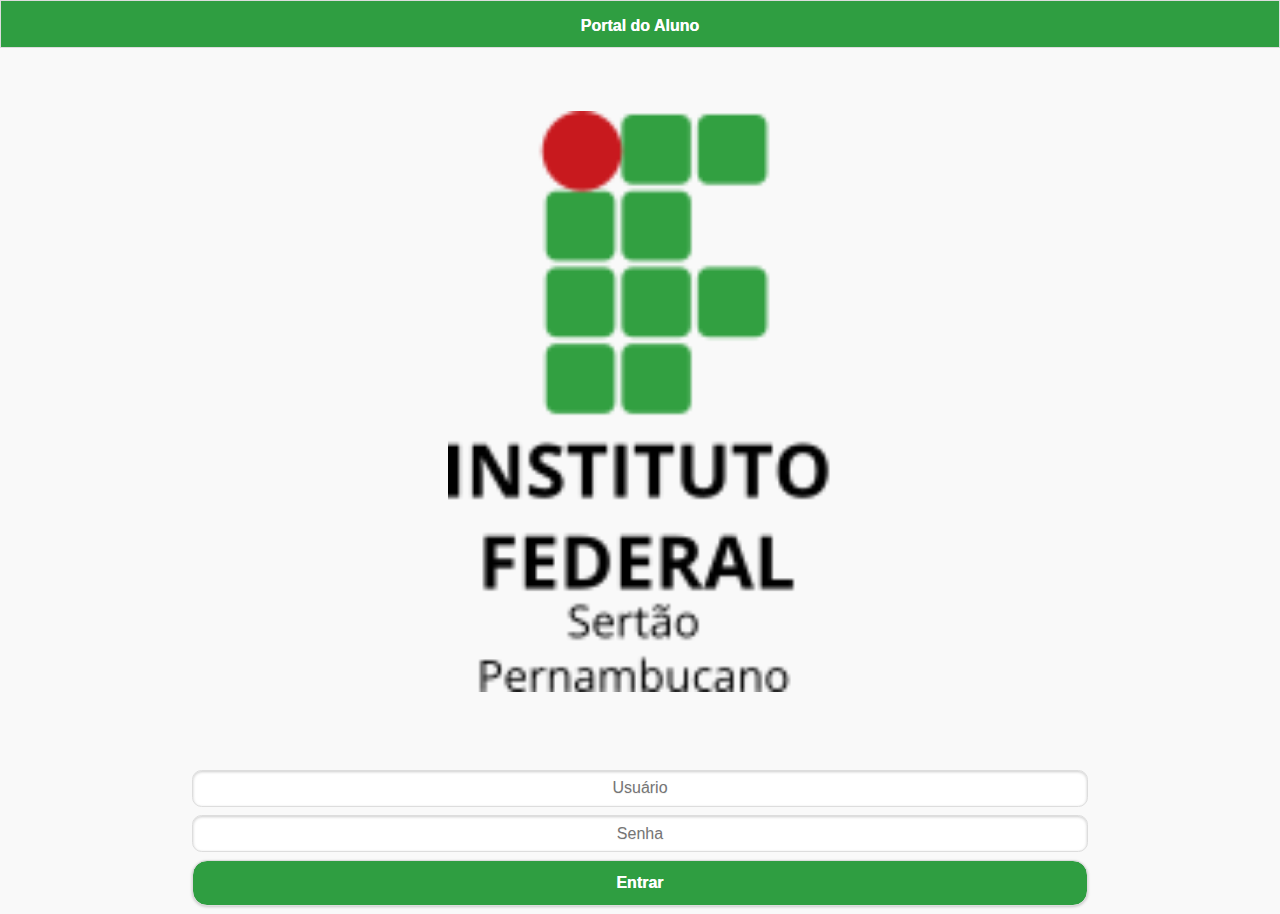
==== commit 14000ba8: "Atualização de layout" ====
--- a/xdk/PortaldoAluno/www/index.html
+++ b/xdk/PortaldoAluno/www/index.html
@@ -1,35 +1,24 @@
 <!DOCTYPE html>
 <html>
-
     <head>
         <link rel="stylesheet" type="text/css" href="media_button_bar/css/media_button_bar.css">
         <meta charset="UTF-8">
         <link rel="stylesheet" type="text/css" href="jqm/jquery.mobile-min.css">
         <title>Portal do Aluno</title>
         <meta http-equiv="Content-type" content="text/html; charset=utf-8">
-
-        <!-- <meta name="viewport" content="width=device-width, minimum-scale=1, initial-scale=1"> -->
         <meta name="viewport" content="width=device-width, minimum-scale=1, initial-scale=1, user-scalable=no">
-        <!-- <meta name="viewport" content="width=device-width, initial-scale=1, user-scalable=yes, minimum-scale=1, maximum-scale=2"> -->
-
         <style>
             @-ms-viewport { width: 100vw ; min-zoom: 100% ; zoom: 100% ; }          @viewport { width: 100vw ; min-zoom: 100% zoom: 100% ; }
                 @-ms-viewport { user-zoom: fixed ; min-zoom: 100% ; }                   @viewport { user-zoom: fixed ; min-zoom: 100% ; }
                 /*@-ms-viewport { user-zoom: zoom ; min-zoom: 100% ; max-zoom: 200% ; }   @viewport { user-zoom: zoom ; min-zoom: 100% ; max-zoom: 200% ; }*/
         </style>
-
         <link rel="stylesheet" href="css/app.css">
+        <!-- Customização do Layout -->
         <link rel="stylesheet" href="css/ifsertao.css">
+        <!-- -->
         <link rel="stylesheet" type="text/css" href="css/index_main.less.css" class="main-less">
         <!-- <script src="http://debug-software.intel.com/target/target-script-min.js#insertabiglongfunkynumberfromthexdkstesttab"></script> -->
-
-        <!-- These library references (below) are just examples to give you the general idea... -->
-        <!-- <script src="lib/mc/hammer.js"></script> -->
-        <!-- <script src="lib/ft/fastclick.js"></script> -->
-
         <script src="cordova.js" id="xdkJScordova_"></script>
-
-        <script src="js/app.js"></script>
         <!-- for your event code, see README and file comments for details -->
         <script src="js/init-app.js"></script>
         <!-- for your init code, see README and file comments for details -->
@@ -37,95 +26,25 @@
         <!-- normalizes device and document ready events, see file for details -->
         <script type="application/javascript" src="lib/jquery.min.js"></script>
         <script type="application/javascript" src="jqm/jquery.mobile-min.js" data-ver="0"></script>
+		
+		<script src="js/app.js"></script>
+		<script type="text/javascript" charset="utf-8">
 
-        <script>
-            $(document).on("click","#logar", login);
-            
-            $(document).on("click", "#getout", sair);
-        </script>
+		</script>
     </head>
-
-    <body>
-        <!-- <script src="http://debug-software.intel.com/target/target-script-min.js#insertabiglongfunkynumberfromthexdkstesttab"></script> -->
-        <div class="upage portal_fundo" id="login_page" data-role="page">
-
-            <div class="upage-outer">
-                <div data-role="header" class="container-group inner-element uib_w_14 ifcolor" data-uib="jquery_mobile/header" data-ver="0" data-theme="c">
-
-                    <div style="width: 25%; text-align: center;">
-
-                    </div>
-
-                    <div style="width: 50%; text-align: center;">Portal do Aluno
-                    </div>
-
-                    <div style="width: 25%; text-align: center;">
-
-                    </div>
-
-                </div>
-
-                <div class="upage-content ac0 content-area vertical-col" id="page_27_24">
-                    <div class="widget uib_w_1 logo_margin logo_size" data-uib="media/img" data-ver="0">
-                        <figure class="figure-align">
-                            <img src="images/logo_if.png">
-
-                            <figcaption data-position="bottom"></figcaption>
-                        </figure>
-                    </div>
-                    <div class="table-thing with-label widget uib_w_3 login_width login_margin login_text" data-uib="jquery_mobile/input" data-ver="0">
-                        <label class="narrow-control" for="login"></label>
-                        <input class="wide-control" placeholder="Matrícula" type="text" name="login" id="login">
-                    </div>
-                    <div class="table-thing with-label widget uib_w_4 login_width login_margin login_text" data-uib="jquery_mobile/input" data-ver="0">
-                        <label class="narrow-control" for="senha"></label>
-                        <input class="wide-control" placeholder="Senha" type="password" name="senha" id="senha">
-
-                    </div>
-
-                    <a class="widget uib_w_15 login_margin login_button" data-uib="jquery_mobile/button" data-ver="0" data-role="button" data-theme="c">Entrar</a>
-                    <br>
-                    <span id="situacao"></span>
-                </div>
-            </div>
-        </div>
-
-        <!-- Página Principal -->
-
-        <div class="upage portal_fundo" id="principal" data-role="page">
-            <div class="upage-outer">
-                <div data-role="header" class="container-group inner-element uib_w_14 ifcolor" data-uib="jquery_mobile/header" data-ver="0" data-theme="c">
-                    <div style="width: 25%; text-align: center;">
-
-                    </div>
-
-                    <div style="width: 50%; text-align: center;">Portal do Aluno
-                    </div>
-
-                    <div style="width: 25%; text-align: center;">
-                        <a href="index.html" class="ui-btn ui-shadow ui-corner-all ui-icon-power ui-btn-icon-notext" id="getout">Sair</a>
-                    </div>
-
-                </div>
-
-                <div class="upage-content ac0 content-area vertical-col left" id="page_27_24">
-                    <div class="widget uib_w_1 marca_logo marca_margem" data-uib="media/img" data-ver="0">
-                        <figure class="figure-align">
-                            <img src="images/if.png">
-                        </figure>
-                    </div>
-                    <div id="dados" class="content-area aluno_perfil" style="height: 20%; text-align: jusitfy; font-size: 1EM;">
-
-                    </div>
-                    <div class="widget uib_w_13 ui-content no_wrap outset-margin margin_lista" data-uib="jquery_mobile/listview" data-ver="0">
-                        <ul id="listaCursos" data-role="listview">
-
-                        </ul>
-                    </div>
-                </div>
-
-            </div>
-        </div>
-    </body>
-
-</html>+<body>
+	<div data-role="header" data-theme="c" data-position="fixed" data-fullscreen = "false">
+    	<h1>Portal do Aluno</h1>
+	</div>
+	<div data-uib="media/img">
+		<img src="images/logo.png" class="logo">
+	</div> 
+	<div class="login_page">
+		<input type="text" id="login" placeholder="Usuário">
+		<input type="password" id="senha" placeholder="Senha">
+		
+		<a id="entrar" data-theme="c" data-uib="jquery_mobile/button" data-ver="0" data-role="button" OnClick="entrar()" style="border-radius: 15px;">Entrar</a>
+		<span id="situacao" class="aviso"></span>
+	</div>
+</body>
+</html>
--- a/xdk/PortaldoAluno/www/css/app.css
+++ b/xdk/PortaldoAluno/www/css/app.css
@@ -30,6 +30,7 @@
 body {
     -ms-touch-action: pan-y ;
     -ms-content-zooming: none ;
+	background: white;
 }
 
 /* allow copy-paste */
@@ -42,46 +43,114 @@
     background: white ;
     color: black ;
 }
-.button{
-	background: #2f9e41;
-	text-decoration: none;
-}
 a{
 	text-decoration: none;
 	color: black;
 }
-
-.lista_curso_dados{
-text-align: center;
-padding-top: 5px; 
-padding-bottom: 5px;	
-margin-top: 10px;
+.logo{
+width: 30%;
+margin-left: 35%;
+margin-right: 35%;
+margin-top: 5%;
+margin-bottom: 5%;
 }
-
-.aluno_perfil{
+.login_page{
+width: 70%;
+margin-left: 15%;	
+margin-right: 15%;	
+}
+.login_page input{
+text-align: center;	
+}
+.aviso{
+font-size: 1EM;
+color: red;
+font-weight: bold;	
+}
+.profile{
+text-align: justify;
+background: white;
+width: 80%;
 margin-top: 5%;
 margin-left: 10%;	
+margin-right: 10%;
+height: 15%;
+position: fixed;
+bottom: 0;
+top: 8%;
 }
-
-.margin_lista{
-margin-top: 15%;
+.profile_pic{
+float: left;
+width: 20%;	
 }
-
-#lista_curso_button{
+.menu{
 width: 80%;
-border: 1px solid black;
-font-size: 1EM;
-padding-top: 10px;
-padding-bottom: 10px;
+margin-left: 10%;	
+margin-right: 10%;	
+margin-top: 35%;
+text-align: center;
 }
-
-#situacao{
-font-size: 0.9EM;
-color: red;
+.menu_button{
+position: relative;
+width: 90%;
+margin-left: 5%;	
+margin-right: 5%;	
+margin-top: 3%;
+background: #2f9e41;
+border: 1px solid #2f9e41;
+padding-top: 5%;
+padding-bottom: 5%;
+color: white;
+font-weight: bold;
+margin-top: 3%;
+margin-bottom: 3%;
+border-radius: 15px;
+}
+.butaum{
+border-radius: 15px;
+}
+.alerta{
+margin-top: 40%;
+width: 90%;
+margin-left: 5%;	
+margin-right: 5%;	
+background: red;
+color: white;
+padding: 10px;
+border-radius: 15px;
+}
+.dados{
+float: left;
+width: 60%;
+}
+.mapaNotas{
+margin-top: 40%;
+width: 80%;
+margin-left: 10%;	
+margin-right: 10%;	
+text-align: justify;
+border-collapse: collapse;
+}
+.title{
 text-align: center;
-background: lightgreen;
 }
-#custom-border-radius .ui-btn-icon-notext.ui-corner-all {
--webkit-border-radius: .3125em;
-border-radius: .3125em;
 }
+.tabelaNotas{
+text-align: justify;
+width: 80%;
+margin-left: 10%;
+margin-right: 10%;
+border: none;
+}
+.tabelaNotas th{
+padding-right: 5px;	
+width: 70%;
+}
+.tabelaNotas td{	
+text-align: right;
+width: 30%;
+}
+.imp{
+background: #2f9e41;
+color: white;	
+}--- a/xdk/PortaldoAluno/www/css/index_main.less.css
+++ b/xdk/PortaldoAluno/www/css/index_main.less.css
@@ -474,8 +474,8 @@
 }
 @media all {
   .login_button {
-    height: 100%   !important;
-    width: 70%  !important;
+    height: 100%    !important;
+    width: 70%   !important;
     border-radius: 15px !important;
   }
 }
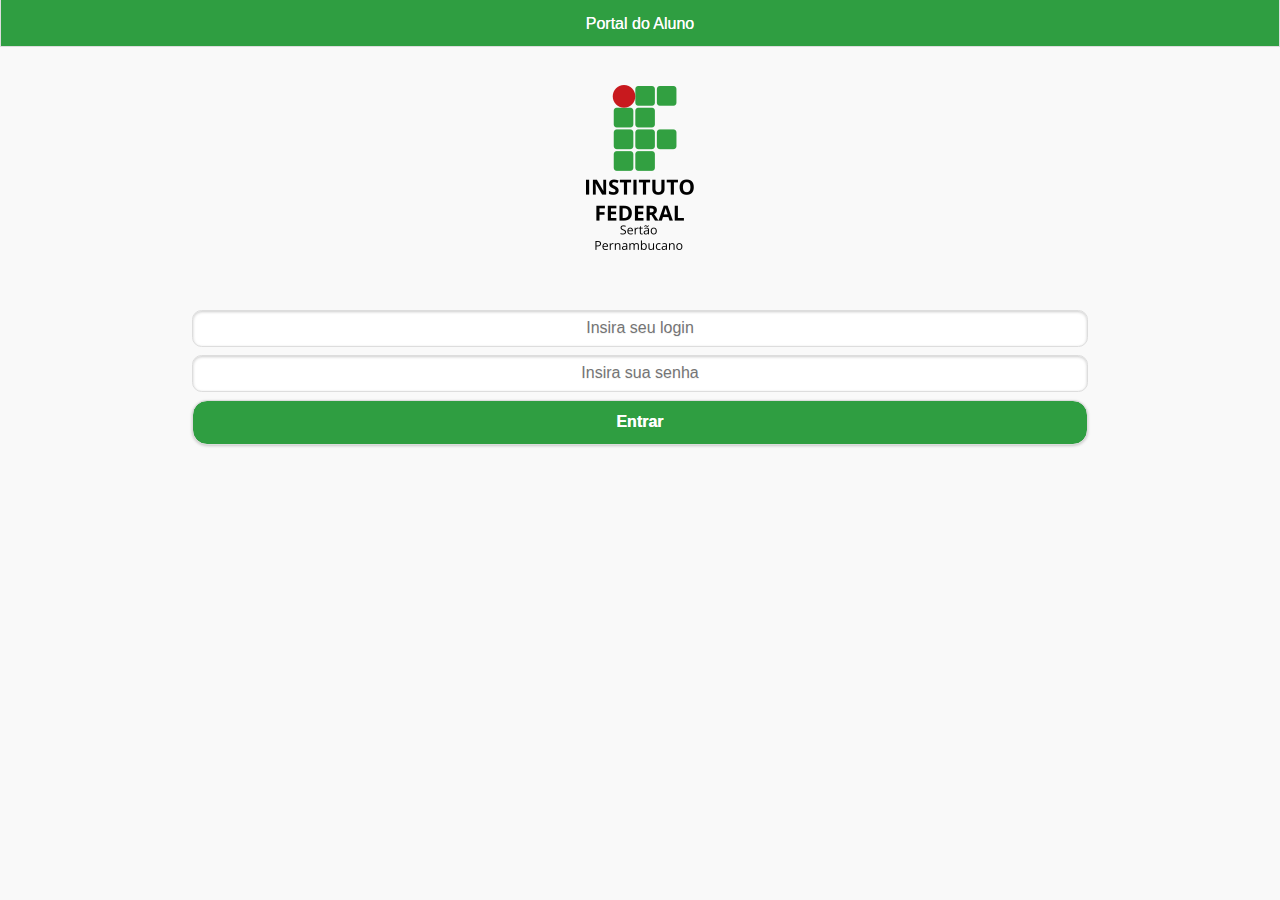
==== commit 1d107b5b: "Versão Beta" ====
--- a/xdk/PortaldoAluno/www/index.html
+++ b/xdk/PortaldoAluno/www/index.html
@@ -13,6 +13,7 @@
                 /*@-ms-viewport { user-zoom: zoom ; min-zoom: 100% ; max-zoom: 200% ; }   @viewport { user-zoom: zoom ; min-zoom: 100% ; max-zoom: 200% ; }*/
         </style>
         <link rel="stylesheet" href="css/app.css">
+        <link rel="stylesheet" href="css/bootstrap-min.css">
         <!-- Customização do Layout -->
         <link rel="stylesheet" href="css/ifsertao.css">
         <!-- -->
@@ -32,19 +33,22 @@
 
 		</script>
     </head>
-<body>
-	<div data-role="header" data-theme="c" data-position="fixed" data-fullscreen = "false">
-    	<h1>Portal do Aluno</h1>
+<body onload="onLoad()">
+	<div data-role="header" data-theme="c" data-position="fixed" data-fullscreen ="false" >
+	    	<h4>Portal do Aluno</h4>
 	</div>
-	<div data-uib="media/img">
-		<img src="images/logo.png" class="logo">
-	</div> 
-	<div class="login_page">
-		<input type="text" id="login" placeholder="Usuário">
-		<input type="password" id="senha" placeholder="Senha">
+	
+	<div class="logotipo">
+		<img src="images/logo.png" class="img">
+	</div>
+	
+	<div class="login">
+		<input type="text" id="login" placeholder="Insira seu login">
+		<input type="password" id="senha" placeholder="Insira sua senha">
+		<a id="entrar" data-theme="c" data-uib="jquery_mobile/button" data-ver="0" data-role="button" OnClick="entrar()" style="border-radius: 15px;">Entrar</a>
 		
-		<a id="entrar" data-theme="c" data-uib="jquery_mobile/button" data-ver="0" data-role="button" OnClick="entrar()" style="border-radius: 15px;">Entrar</a>
-		<span id="situacao" class="aviso"></span>
+<span id="situacao" class="aviso"></span>
 	</div>
+	
 </body>
 </html>
